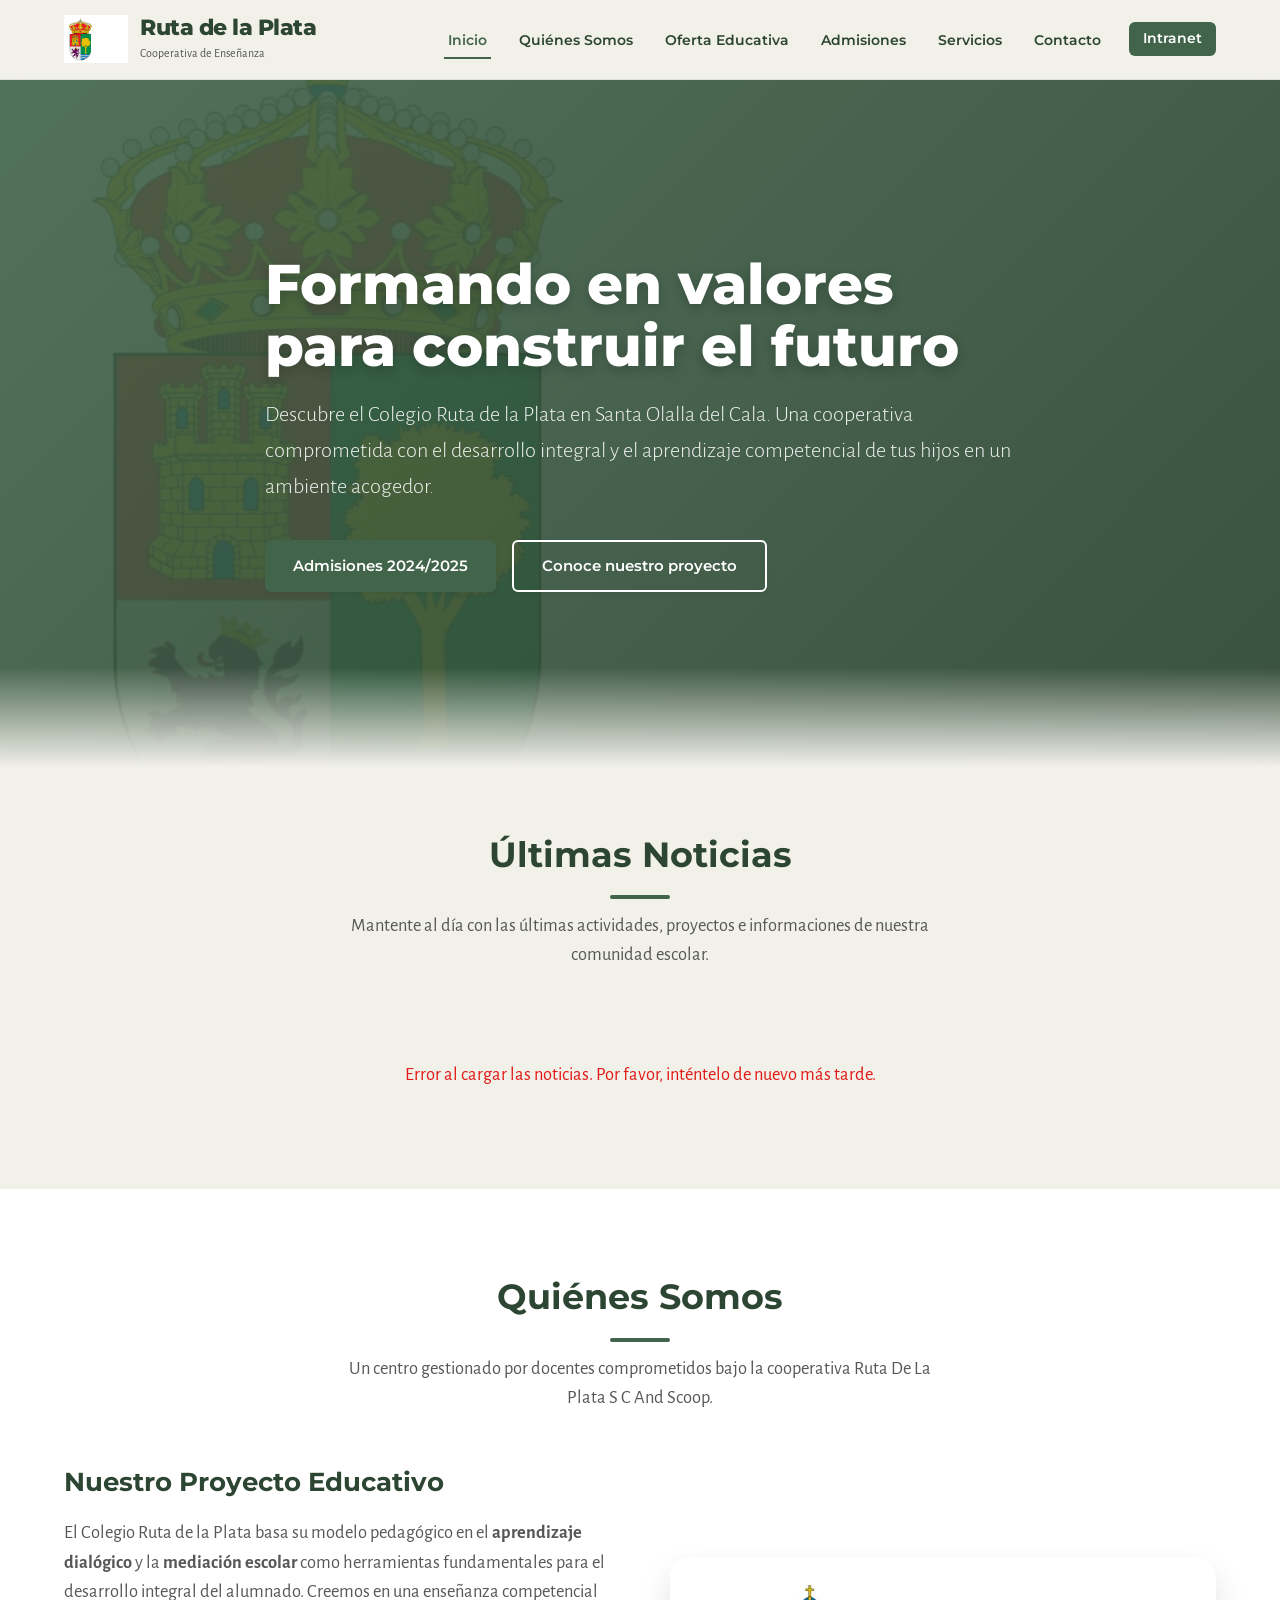
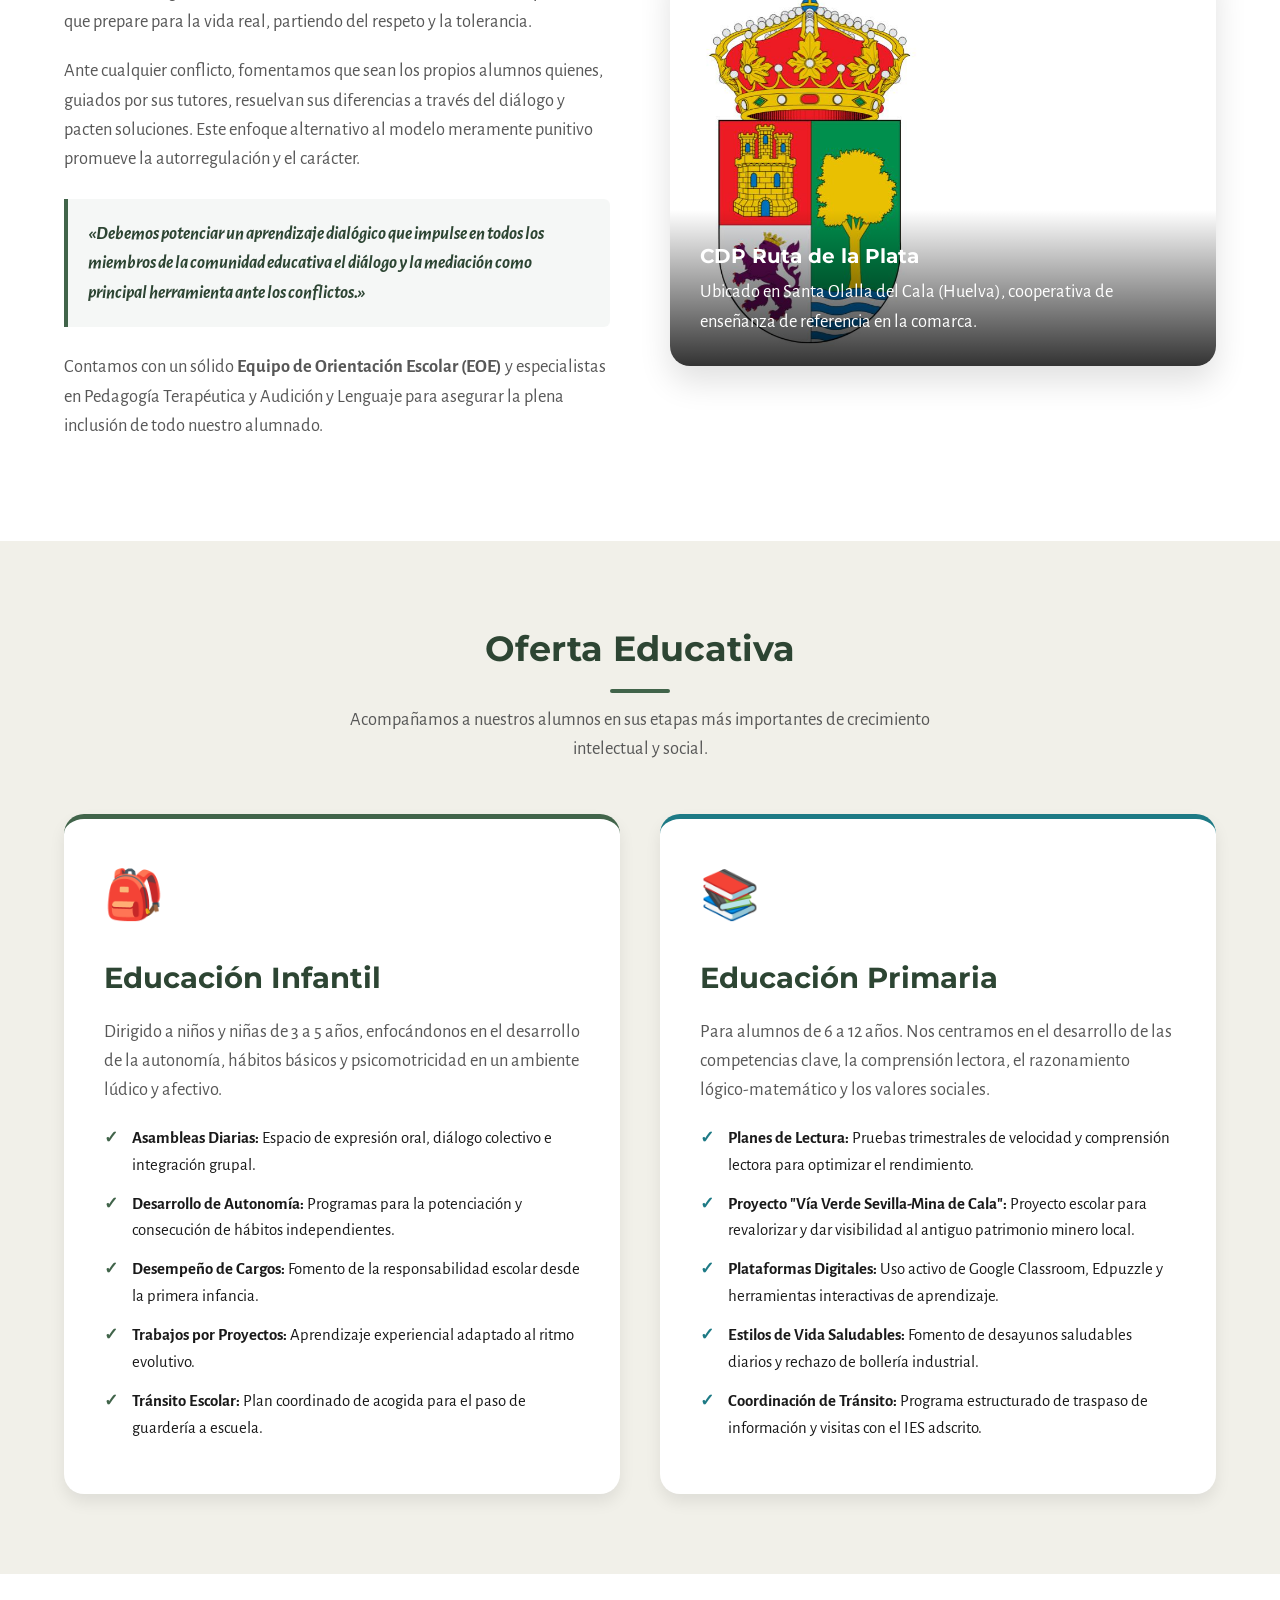
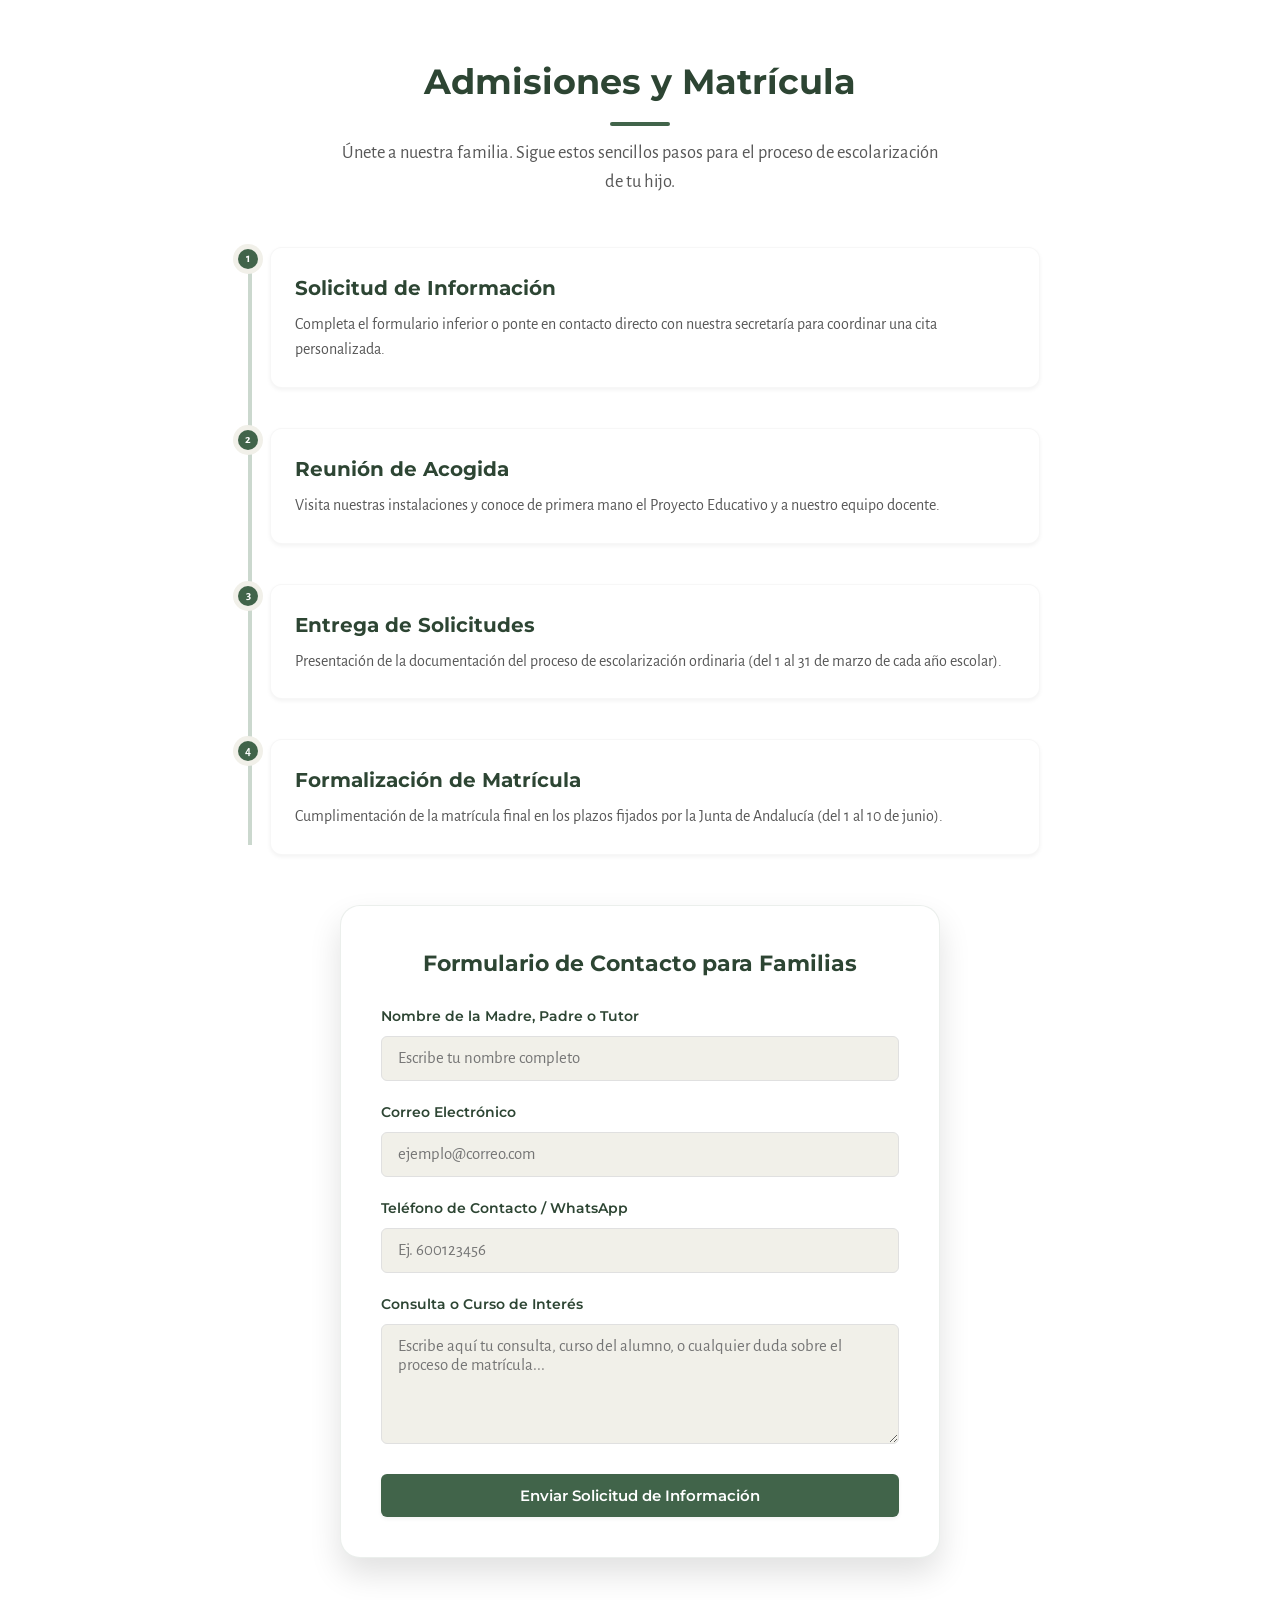
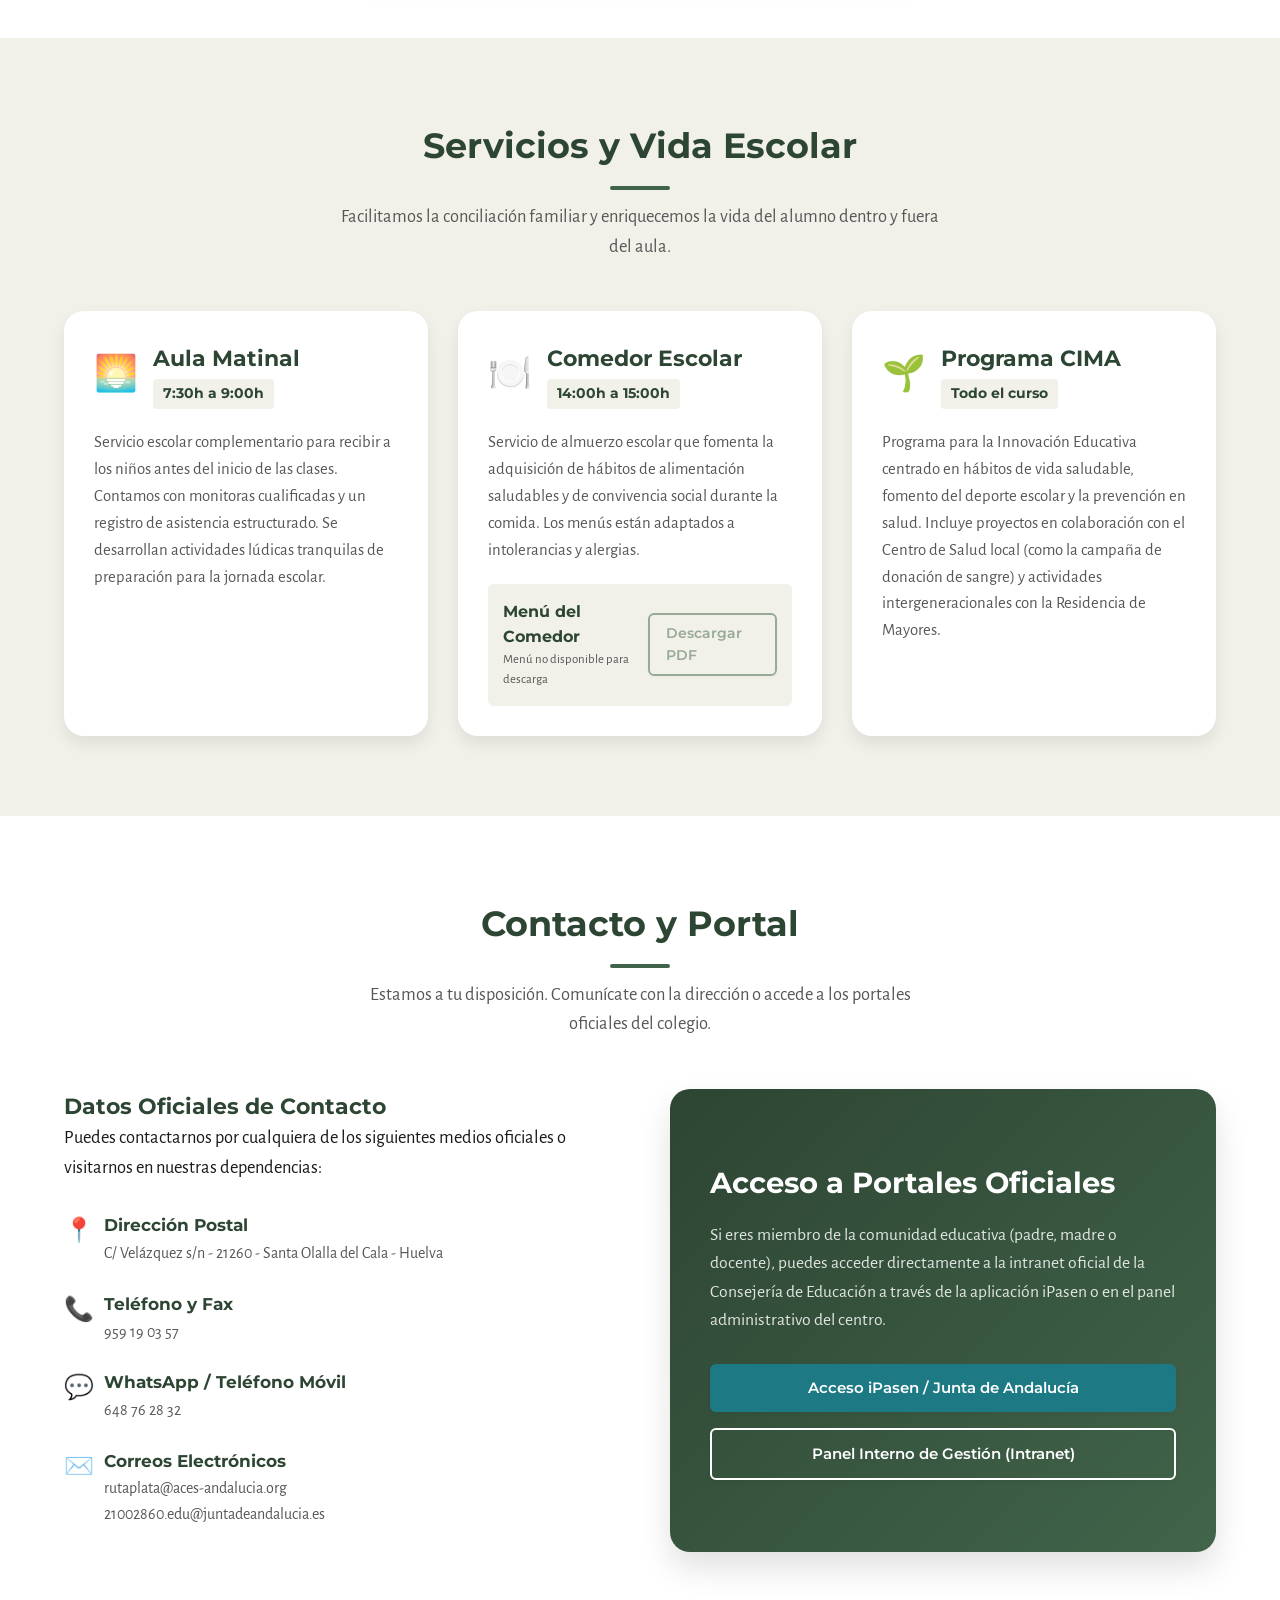
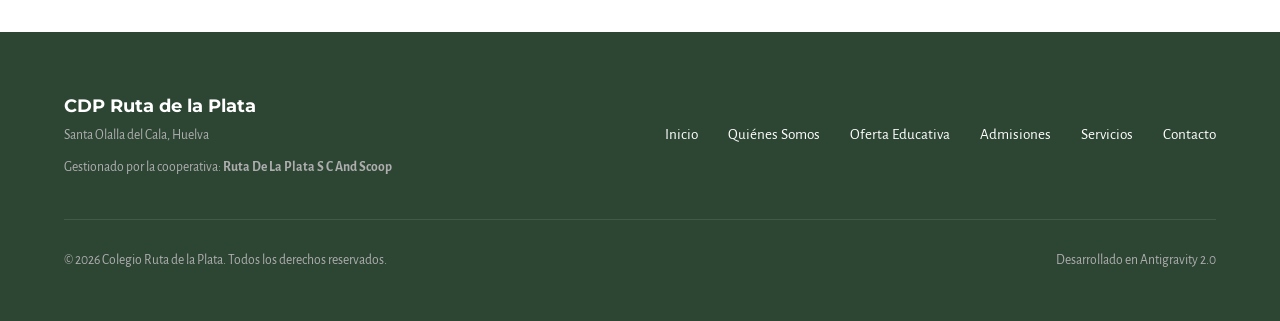
==== frontend/index.html @ 39930b9f "Initial commit: Plataforma Web Colegio Ruta de la Plata" ====
<!DOCTYPE html>
<html lang="es">
<head>
    <meta charset="UTF-8">
    <meta name="viewport" content="width=device-width, initial-scale=1.0">
    <meta name="description" content="Sitio web oficial del Colegio Ruta de la Plata en Santa Olalla del Cala (Huelva). Proyecto educativo cooperativo de Educación Infantil y Primaria.">
    <title>Colegio Ruta de la Plata - Cooperativa de Enseñanza</title>
    
    <!-- Design System CSS Stylesheet -->
    <link rel="stylesheet" href="css/styles.css">
</head>
<body>

    <!-- Header Navigation -->
    <header>
        <div class="nav-container">
            <div class="logo-block">
                <!-- We will display the coat of arms or a text representation, fallback to escudo -->
                <img src="assets/escudo.jpg" alt="Escudo de Santa Olalla del Cala" class="logo-img">
                <div>
                    <span class="logo-text">Ruta de la Plata</span>
                    <span class="logo-subtitle">Cooperativa de Enseñanza</span>
                </div>
            </div>
            
            <button class="hamburger" id="hamburger" aria-label="Abrir menú de navegación">
                <span></span>
                <span></span>
                <span></span>
            </button>
            
            <nav id="navbar">
                <ul>
                    <li class="active"><a href="#inicio">Inicio</a></li>
                    <li><a href="#quienes-somos">Quiénes Somos</a></li>
                    <li><a href="#oferta-educativa">Oferta Educativa</a></li>
                    <li><a href="#admisiones">Admisiones</a></li>
                    <li><a href="#servicios">Servicios</a></li>
                    <li><a href="#contacto">Contacto</a></li>
                    <li><a href="/admin.html" class="btn btn-primary" style="padding: 6px 14px; font-size: 0.85rem; box-shadow: none;">Intranet</a></li>
                </ul>
            </nav>
        </div>
    </header>

    <!-- SECTION 1: INICIO (HOME) -->
    <section id="inicio" class="hero">
        <div class="container hero-content">
            <h1>Formando en valores para construir el futuro</h1>
            <p>Descubre el Colegio Ruta de la Plata en Santa Olalla del Cala. Una cooperativa comprometida con el desarrollo integral y el aprendizaje competencial de tus hijos en un ambiente acogedor.</p>
            <div class="hero-ctas">
                <a href="#admisiones" class="btn btn-primary">Admisiones 2024/2025</a>
                <a href="#quienes-somos" class="btn btn-secondary">Conoce nuestro proyecto</a>
            </div>
        </div>
    </section>

    <!-- NEWS BLOCK: ÚLTIMAS NOTICIAS -->
    <section class="news-section">
        <div class="container" style="padding-top: 60px; padding-bottom: 60px;">
            <div class="text-center">
                <h2 class="section-title">Últimas Noticias</h2>
                <p class="section-subtitle">Mantente al día con las últimas actividades, proyectos e informaciones de nuestra comunidad escolar.</p>
            </div>
            
            <!-- Dynamic News Grid (loaded via app.js) -->
            <div class="news-grid" id="news-grid">
                <!-- Loading indicator fallback -->
                <div class="text-center" style="grid-column: 1 / -1; padding: 40px; color: var(--text-muted);">
                    Cargando últimas noticias...
                </div>
            </div>
        </div>
    </section>

    <!-- SECTION 2: QUIÉNES SOMOS -->
    <section id="quienes-somos" style="background-color: var(--white);">
        <div class="container">
            <div class="text-center">
                <h2 class="section-title">Quiénes Somos</h2>
                <p class="section-subtitle">Un centro gestionado por docentes comprometidos bajo la cooperativa Ruta De La Plata S C And Scoop.</p>
            </div>
            
            <div class="about-split">
                <div class="about-text">
                    <h3>Nuestro Proyecto Educativo</h3>
                    <p>El Colegio Ruta de la Plata basa su modelo pedagógico en el <strong>aprendizaje dialógico</strong> y la <strong>mediación escolar</strong> como herramientas fundamentales para el desarrollo integral del alumnado. Creemos en una enseñanza competencial que prepare para la vida real, partiendo del respeto y la tolerancia.</p>
                    
                    <p>Ante cualquier conflicto, fomentamos que sean los propios alumnos quienes, guiados por sus tutores, resuelvan sus diferencias a través del diálogo y pacten soluciones. Este enfoque alternativo al modelo meramente punitivo promueve la autorregulación y el carácter.</p>
                    
                    <div class="highlight-box">
                        <p>«Debemos potenciar un aprendizaje dialógico que impulse en todos los miembros de la comunidad educativa el diálogo y la mediación como principal herramienta ante los conflictos.»</p>
                    </div>
                    
                    <p>Contamos con un sólido <strong>Equipo de Orientación Escolar (EOE)</strong> y especialistas en Pedagogía Terapéutica y Audición y Lenguaje para asegurar la plena inclusión de todo nuestro alumnado.</p>
                </div>
                
                <div class="about-visual">
                    <!-- Showing coat of arms and general school banner layout -->
                    <img src="assets/escudo.jpg" alt="Escudo Colegio Ruta de la Plata">
                    <div class="about-overlay">
                        <h4>CDP Ruta de la Plata</h4>
                        <p>Ubicado en Santa Olalla del Cala (Huelva), cooperativa de enseñanza de referencia en la comarca.</p>
                    </div>
                </div>
            </div>
        </div>
    </section>

    <!-- SECTION 3: OFERTA EDUCATIVA -->
    <section id="oferta-educativa">
        <div class="container">
            <div class="text-center">
                <h2 class="section-title">Oferta Educativa</h2>
                <p class="section-subtitle">Acompañamos a nuestros alumnos en sus etapas más importantes de crecimiento intelectual y social.</p>
            </div>
            
            <div class="oferta-grid">
                <!-- Educación Infantil -->
                <div class="oferta-card">
                    <div class="oferta-icon">🎒</div>
                    <h3>Educación Infantil</h3>
                    <p>Dirigido a niños y niñas de 3 a 5 años, enfocándonos en el desarrollo de la autonomía, hábitos básicos y psicomotricidad en un ambiente lúdico y afectivo.</p>
                    <ul class="oferta-list">
                        <li><strong>Asambleas Diarias:</strong> Espacio de expresión oral, diálogo colectivo e integración grupal.</li>
                        <li><strong>Desarrollo de Autonomía:</strong> Programas para la potenciación y consecución de hábitos independientes.</li>
                        <li><strong>Desempeño de Cargos:</strong> Fomento de la responsabilidad escolar desde la primera infancia.</li>
                        <li><strong>Trabajos por Proyectos:</strong> Aprendizaje experiencial adaptado al ritmo evolutivo.</li>
                        <li><strong>Tránsito Escolar:</strong> Plan coordinado de acogida para el paso de guardería a escuela.</li>
                    </ul>
                </div>
                
                <!-- Educación Primaria -->
                <div class="oferta-card primaria">
                    <div class="oferta-icon">📚</div>
                    <h3>Educación Primaria</h3>
                    <p>Para alumnos de 6 a 12 años. Nos centramos en el desarrollo de las competencias clave, la comprensión lectora, el razonamiento lógico-matemático y los valores sociales.</p>
                    <ul class="oferta-list">
                        <li><strong>Planes de Lectura:</strong> Pruebas trimestrales de velocidad y comprensión lectora para optimizar el rendimiento.</li>
                        <li><strong>Proyecto "Vía Verde Sevilla-Mina de Cala":</strong> Proyecto escolar para revalorizar y dar visibilidad al antiguo patrimonio minero local.</li>
                        <li><strong>Plataformas Digitales:</strong> Uso activo de Google Classroom, Edpuzzle y herramientas interactivas de aprendizaje.</li>
                        <li><strong>Estilos de Vida Saludables:</strong> Fomento de desayunos saludables diarios y rechazo de bollería industrial.</li>
                        <li><strong>Coordinación de Tránsito:</strong> Programa estructurado de traspaso de información y visitas con el IES adscrito.</li>
                    </ul>
                </div>
            </div>
        </div>
    </section>

    <!-- SECTION 4: ADMISIONES Y MATRÍCULA -->
    <section id="admisiones" style="background-color: var(--white);">
        <div class="container">
            <div class="text-center">
                <h2 class="section-title">Admisiones y Matrícula</h2>
                <p class="section-subtitle">Únete a nuestra familia. Sigue estos sencillos pasos para el proceso de escolarización de tu hijo.</p>
            </div>
            
            <!-- Step-by-Step Admissions Timeline -->
            <div class="timeline">
                <div class="timeline-item">
                    <div class="timeline-number">1</div>
                    <div class="timeline-content">
                        <h3>Solicitud de Información</h3>
                        <p>Completa el formulario inferior o ponte en contacto directo con nuestra secretaría para coordinar una cita personalizada.</p>
                    </div>
                </div>
                
                <div class="timeline-item">
                    <div class="timeline-number">2</div>
                    <div class="timeline-content">
                        <h3>Reunión de Acogida</h3>
                        <p>Visita nuestras instalaciones y conoce de primera mano el Proyecto Educativo y a nuestro equipo docente.</p>
                    </div>
                </div>
                
                <div class="timeline-item">
                    <div class="timeline-number">3</div>
                    <div class="timeline-content">
                        <h3>Entrega de Solicitudes</h3>
                        <p>Presentación de la documentación del proceso de escolarización ordinaria (del 1 al 31 de marzo de cada año escolar).</p>
                    </div>
                </div>
                
                <div class="timeline-item">
                    <div class="timeline-number">4</div>
                    <div class="timeline-content">
                        <h3>Formalización de Matrícula</h3>
                        <p>Cumplimentación de la matrícula final en los plazos fijados por la Junta de Andalucía (del 1 al 10 de junio).</p>
                    </div>
                </div>
            </div>
            
            <!-- Contact Inquiry Form -->
            <div class="form-card">
                <h3>Formulario de Contacto para Familias</h3>
                <div id="contact-alert" class="alert" style="display: none;"></div>
                
                <form id="family-contact-form">
                    <div class="form-group">
                        <label for="contact-name">Nombre de la Madre, Padre o Tutor</label>
                        <input type="text" id="contact-name" class="form-control" placeholder="Escribe tu nombre completo" required>
                    </div>
                    <div class="form-group">
                        <label for="contact-email">Correo Electrónico</label>
                        <input type="email" id="contact-email" class="form-control" placeholder="ejemplo@correo.com" required>
                    </div>
                    <div class="form-group">
                        <label for="contact-phone">Teléfono de Contacto / WhatsApp</label>
                        <input type="tel" id="contact-phone" class="form-control" placeholder="Ej. 600123456">
                    </div>
                    <div class="form-group">
                        <label for="contact-message">Consulta o Curso de Interés</label>
                        <textarea id="contact-message" class="form-control" placeholder="Escribe aquí tu consulta, curso del alumno, o cualquier duda sobre el proceso de matrícula..." required></textarea>
                    </div>
                    <button type="submit" class="btn btn-primary" style="width: 100%;">Enviar Solicitud de Información</button>
                </form>
            </div>
        </div>
    </section>

    <!-- SECTION 5: SERVICIOS Y VIDA ESCOLAR -->
    <section id="servicios">
        <div class="container">
            <div class="text-center">
                <h2 class="section-title">Servicios y Vida Escolar</h2>
                <p class="section-subtitle">Facilitamos la conciliación familiar y enriquecemos la vida del alumno dentro y fuera del aula.</p>
            </div>
            
            <div class="services-grid">
                <!-- Aula Matinal -->
                <div class="service-card">
                    <div class="service-header">
                        <span class="service-icon">🌅</span>
                        <div>
                            <h3>Aula Matinal</h3>
                            <span class="service-time">7:30h a 9:00h</span>
                        </div>
                    </div>
                    <p>Servicio escolar complementario para recibir a los niños antes del inicio de las clases. Contamos con monitoras cualificadas y un registro de asistencia estructurado. Se desarrollan actividades lúdicas tranquilas de preparación para la jornada escolar.</p>
                </div>
                
                <!-- Comedor -->
                <div class="service-card">
                    <div class="service-header">
                        <span class="service-icon">🍽️</span>
                        <div>
                            <h3>Comedor Escolar</h3>
                            <span class="service-time">14:00h a 15:00h</span>
                        </div>
                    </div>
                    <p>Servicio de almuerzo escolar que fomenta la adquisición de hábitos de alimentación saludables y de convivencia social durante la comida. Los menús están adaptados a intolerancias y alergias.</p>
                    
                    <!-- Menu Download block -->
                    <div class="service-menu-download" id="menu-download-container">
                        <div class="menu-info">
                            <h4 style="font-size: 1rem;">Menú del Comedor</h4>
                            <span id="menu-date-label">Cargando menú...</span>
                        </div>
                        <a href="#" id="menu-download-btn" class="btn btn-secondary" style="padding: 8px 16px; font-size: 0.85rem;" target="_blank">Descargar PDF</a>
                    </div>
                </div>
                
                <!-- Programa CIMA -->
                <div class="service-card">
                    <div class="service-header">
                        <span class="service-icon">🌱</span>
                        <div>
                            <h3>Programa CIMA</h3>
                            <span class="service-time">Todo el curso</span>
                        </div>
                    </div>
                    <p>Programa para la Innovación Educativa centrado en hábitos de vida saludable, fomento del deporte escolar y la prevención en salud. Incluye proyectos en colaboración con el Centro de Salud local (como la campaña de donación de sangre) y actividades intergeneracionales con la Residencia de Mayores.</p>
                </div>
            </div>
        </div>
    </section>

    <!-- SECTION 6: CONTACTO Y PORTAL ACADÉMICO -->
    <section id="contacto" style="background-color: var(--white);">
        <div class="container">
            <div class="text-center">
                <h2 class="section-title">Contacto y Portal</h2>
                <p class="section-subtitle">Estamos a tu disposición. Comunícate con la dirección o accede a los portales oficiales del colegio.</p>
            </div>
            
            <div class="contact-split">
                <!-- Contact info from document -->
                <div class="contact-details">
                    <h3>Datos Oficiales de Contacto</h3>
                    <p>Puedes contactarnos por cualquiera de los siguientes medios oficiales o visitarnos en nuestras dependencias:</p>
                    
                    <ul class="contact-info-list">
                        <li>
                            <div class="contact-info-icon">📍</div>
                            <div class="contact-info-text">
                                <h4>Dirección Postal</h4>
                                <p>C/ Velázquez s/n - 21260 - Santa Olalla del Cala - Huelva</p>
                            </div>
                        </li>
                        <li>
                            <div class="contact-info-icon">📞</div>
                            <div class="contact-info-text">
                                <h4>Teléfono y Fax</h4>
                                <p>959 19 03 57</p>
                            </div>
                        </li>
                        <li>
                            <div class="contact-info-icon">💬</div>
                            <div class="contact-info-text">
                                <h4>WhatsApp / Teléfono Móvil</h4>
                                <p>648 76 28 32</p>
                            </div>
                        </li>
                        <li>
                            <div class="contact-info-icon">✉️</div>
                            <div class="contact-info-text">
                                <h4>Correos Electrónicos</h4>
                                <p><a href="mailto:rutaplata@aces-andalucia.org">rutaplata@aces-andalucia.org</a></p>
                                <p><a href="mailto:21002860.edu@juntadeandalucia.es">21002860.edu@juntadeandalucia.es</a></p>
                            </div>
                        </li>
                    </ul>
                </div>
                
                <!-- Intranet and iPasen portals portal link -->
                <div class="portal-panel">
                    <h3>Acceso a Portales Oficiales</h3>
                    <p>Si eres miembro de la comunidad educativa (padre, madre o docente), puedes acceder directamente a la intranet oficial de la Consejería de Educación a través de la aplicación iPasen o en el panel administrativo del centro.</p>
                    
                    <div style="display: flex; flex-direction: column; gap: 16px;">
                        <a href="https://www.juntadeandalucia.es/educacion/portals/web/ced/pasen" class="btn btn-accent" target="_blank" style="width: 100%;">
                            Acceso iPasen / Junta de Andalucía
                        </a>
                        <a href="/admin.html" class="btn btn-secondary" style="width: 100%; border-color: var(--white); color: var(--white);">
                            Panel Interno de Gestión (Intranet)
                        </a>
                    </div>
                </div>
            </div>
        </div>
    </section>

    <!-- Footer -->
    <footer>
        <div class="container" style="padding-top: 0; padding-bottom: 20px;">
            <div class="footer-content">
                <div class="footer-brand">
                    <h3>CDP Ruta de la Plata</h3>
                    <p>Santa Olalla del Cala, Huelva</p>
                    <p style="margin-top: 10px; color: var(--gray-med);">Gestionado por la cooperativa: <strong>Ruta De La Plata S C And Scoop</strong></p>
                </div>
                
                <ul class="footer-links">
                    <li><a href="#inicio">Inicio</a></li>
                    <li><a href="#quienes-somos">Quiénes Somos</a></li>
                    <li><a href="#oferta-educativa">Oferta Educativa</a></li>
                    <li><a href="#admisiones">Admisiones</a></li>
                    <li><a href="#servicios">Servicios</a></li>
                    <li><a href="#contacto">Contacto</a></li>
                </ul>
            </div>
            
            <div class="footer-bottom">
                <p>&copy; 2026 Colegio Ruta de la Plata. Todos los derechos reservados.</p>
                <p>Desarrollado en Antigravity 2.0</p>
            </div>
        </div>
    </footer>

    <!-- Public Application Logic Script -->
    <script src="js/app.js"></script>
</body>
</html>
---- frontend/css/styles.css ----
/* 
  Colegio Ruta de la Plata - CSS Design System
  Fonts: Montserrat (Headers), Alegreya Sans (Body)
  Colors: 
    --color-green-dark: #41644A
    --color-cream-light: #F1F0E9
    --color-white: #FFFFFF
    --color-text-dark: #191919
    --color-gray-med: #AEAEAF
    --color-accent-blue: #4379F2
    --color-accent-yellow: #FFEB00
    --color-accent-green: #6EC207
    --color-accent-teal: #1D7A85
    --color-accent-red: #E21916
*/

@import url('https://fonts.googleapis.com/css2?family=Alegreya+Sans:ital,wght@0,300;0,400;0,700;1,400&family=Montserrat:wght@400;600;700;800&display=swap');

:root {
    /* Color Palette */
    --primary: #41644A;
    --primary-light: #557d5f;
    --primary-dark: #2d4533;
    --bg-cream: #F1F0E9;
    --bg-cream-dark: #e5e3d7;
    --white: #FFFFFF;
    --text-dark: #191919;
    --text-muted: #575757;
    --gray-light: #E0E0E0;
    --gray-med: #AEAEAF;
    
    /* Accents */
    --accent-blue: #4379F2;
    --accent-yellow: #FFEB00;
    --accent-green: #6EC207;
    --accent-teal: #1D7A85;
    --accent-red: #E21916;
    
    /* Typography */
    --font-headers: 'Montserrat', sans-serif;
    --font-body: 'Alegreya Sans', sans-serif;
    
    /* Shadows & Borders */
    --shadow-sm: 0 2px 4px rgba(0, 0, 0, 0.05);
    --shadow-md: 0 8px 16px rgba(0, 0, 0, 0.08);
    --shadow-lg: 0 16px 32px rgba(0, 0, 0, 0.12);
    --border-radius-sm: 6px;
    --border-radius-md: 12px;
    --border-radius-lg: 20px;
    --transition-smooth: all 0.3s cubic-bezier(0.4, 0, 0.2, 1);
}

/* Global Styles */
* {
    margin: 0;
    padding: 0;
    box-sizing: border-box;
}

html {
    scroll-behavior: smooth;
}

body {
    font-family: var(--font-body);
    font-size: 1.15rem;
    color: var(--text-dark);
    background-color: var(--bg-cream);
    line-height: 1.6;
}

h1, h2, h3, h4, h5, h6 {
    font-family: var(--font-headers);
    font-weight: 700;
    color: var(--primary-dark);
}

a {
    text-decoration: none;
    color: inherit;
    transition: var(--transition-smooth);
}

img, iframe {
    max-width: 100%;
    height: auto;
}

/* Utilities */
.container {
    width: 90%;
    max-width: 1200px;
    margin: 0 auto;
    padding: 80px 0;
}

.text-center { text-align: center; }
.my-4 { margin-top: 1.5rem; margin-bottom: 1.5rem; }

/* Buttons */
.btn {
    display: inline-flex;
    align-items: center;
    justify-content: center;
    padding: 12px 28px;
    border-radius: var(--border-radius-sm);
    font-family: var(--font-headers);
    font-weight: 600;
    font-size: 0.95rem;
    cursor: pointer;
    transition: var(--transition-smooth);
    border: none;
    box-shadow: var(--shadow-sm);
    gap: 8px;
}

.btn-primary {
    background-color: var(--primary);
    color: var(--white);
}

.btn-primary:hover {
    background-color: var(--primary-dark);
    transform: translateY(-2px);
    box-shadow: var(--shadow-md);
}

.btn-secondary {
    background-color: transparent;
    color: var(--primary);
    border: 2px solid var(--primary);
}

.btn-secondary:hover {
    background-color: var(--primary);
    color: var(--white);
    transform: translateY(-2px);
    box-shadow: var(--shadow-md);
}

.btn-danger {
    background-color: var(--accent-red);
    color: var(--white);
}

.btn-danger:hover {
    background-color: #bd1411;
    transform: translateY(-2px);
}

.btn-accent {
    background-color: var(--accent-teal);
    color: var(--white);
}

.btn-accent:hover {
    background-color: #145e67;
    transform: translateY(-2px);
}

/* Premium Header / Navigation */
header {
    position: sticky;
    top: 0;
    z-index: 1000;
    background: rgba(241, 240, 233, 0.85);
    backdrop-filter: blur(12px);
    -webkit-backdrop-filter: blur(12px);
    border-bottom: 1px solid rgba(65, 100, 74, 0.1);
    transition: var(--transition-smooth);
}

.nav-container {
    width: 90%;
    max-width: 1200px;
    margin: 0 auto;
    display: flex;
    justify-content: space-between;
    align-items: center;
    padding: 15px 0;
}

.logo-block {
    display: flex;
    align-items: center;
    gap: 12px;
}

.logo-img {
    height: 48px;
    width: auto;
}

.logo-text {
    font-family: var(--font-headers);
    font-size: 1.35rem;
    font-weight: 800;
    color: var(--primary-dark);
    letter-spacing: -0.5px;
    line-height: 1.1;
}

.logo-subtitle {
    font-size: 0.75rem;
    color: var(--text-muted);
    font-weight: 400;
    display: block;
}

nav ul {
    display: flex;
    list-style: none;
    gap: 24px;
    align-items: center;
}

nav ul li a {
    font-family: var(--font-headers);
    font-weight: 600;
    font-size: 0.9rem;
    color: var(--primary-dark);
    padding: 8px 4px;
    border-bottom: 2px solid transparent;
}

nav ul li a:hover, nav ul li.active a {
    color: var(--primary);
    border-bottom-color: var(--primary);
}

.hamburger {
    display: none;
    flex-direction: column;
    gap: 6px;
    cursor: pointer;
    border: none;
    background: transparent;
}

.hamburger span {
    display: block;
    width: 28px;
    height: 3px;
    background-color: var(--primary-dark);
    border-radius: 2px;
    transition: var(--transition-smooth);
}

/* Hero Section */
.hero {
    min-height: calc(85vh - 78px);
    display: flex;
    align-items: center;
    background: linear-gradient(135deg, rgba(65, 100, 74, 0.9) 0%, rgba(45, 69, 51, 0.95) 100%), 
                url('../assets/escudo.jpg') no-repeat center center;
    background-size: cover;
    background-attachment: fixed;
    color: var(--white);
    position: relative;
    padding: 60px 0;
    overflow: hidden;
}

.hero::after {
    content: '';
    position: absolute;
    bottom: 0;
    left: 0;
    right: 0;
    height: 100px;
    background: linear-gradient(to top, var(--bg-cream), transparent);
}

.hero-content {
    max-width: 750px;
    position: relative;
    z-index: 10;
}

.hero h1 {
    color: var(--white);
    font-size: 3.5rem;
    font-weight: 800;
    line-height: 1.1;
    margin-bottom: 20px;
    text-shadow: 0 4px 12px rgba(0, 0, 0, 0.2);
}

.hero p {
    font-size: 1.4rem;
    margin-bottom: 35px;
    color: rgba(255, 255, 255, 0.9);
    font-weight: 300;
}

.hero-ctas {
    display: flex;
    gap: 16px;
    flex-wrap: wrap;
}

.hero-ctas .btn-secondary {
    color: var(--white);
    border-color: var(--white);
}

.hero-ctas .btn-secondary:hover {
    background-color: var(--white);
    color: var(--primary-dark);
}

/* Home Section - News Grid */
.section-title {
    font-size: 2.2rem;
    margin-bottom: 12px;
    position: relative;
    display: inline-block;
}

.section-title::after {
    content: '';
    display: block;
    width: 60px;
    height: 4px;
    background-color: var(--primary);
    margin: 12px auto 0 auto;
    border-radius: 2px;
}

.section-subtitle {
    color: var(--text-muted);
    font-size: 1.15rem;
    max-width: 600px;
    margin: 0 auto 50px auto;
}

.news-grid {
    display: grid;
    grid-template-columns: repeat(auto-fit, minmax(320px, 1fr));
    gap: 30px;
    margin-top: 30px;
}

.news-card {
    background-color: var(--white);
    border-radius: var(--border-radius-md);
    overflow: hidden;
    box-shadow: var(--shadow-sm);
    transition: var(--transition-smooth);
    border: 1px solid rgba(65, 100, 74, 0.05);
    display: flex;
    flex-direction: column;
}

.news-card:hover {
    transform: translateY(-5px);
    box-shadow: var(--shadow-lg);
    border-color: rgba(65, 100, 74, 0.15);
}

.news-card-body {
    padding: 24px;
    display: flex;
    flex-direction: column;
    flex-grow: 1;
}

.news-date {
    font-size: 0.85rem;
    color: var(--accent-teal);
    font-weight: 700;
    text-transform: uppercase;
    letter-spacing: 1px;
    margin-bottom: 10px;
}

.news-card h3 {
    font-size: 1.35rem;
    margin-bottom: 12px;
    line-height: 1.3;
}

.news-card p {
    color: var(--text-muted);
    font-size: 1rem;
    line-height: 1.6;
    margin-bottom: 20px;
    flex-grow: 1;
}

.news-card-footer {
    font-size: 0.85rem;
    color: var(--text-muted);
    border-top: 1px solid rgba(0, 0, 0, 0.05);
    padding-top: 12px;
    display: flex;
    justify-content: space-between;
}

/* Quiénes Somos */
.about-split {
    display: grid;
    grid-template-columns: 1fr 1fr;
    gap: 60px;
    align-items: center;
}

.about-text h3 {
    margin-bottom: 15px;
    font-size: 1.6rem;
}

.about-text p {
    margin-bottom: 20px;
    color: var(--text-muted);
}

.highlight-box {
    background: rgba(65, 100, 74, 0.05);
    border-left: 4px solid var(--primary);
    padding: 20px;
    border-radius: 0 var(--border-radius-sm) var(--border-radius-sm) 0;
    margin: 25px 0;
}

.highlight-box p {
    font-style: italic;
    color: var(--primary-dark);
    font-weight: 600;
    margin: 0;
}

.about-visual {
    position: relative;
    border-radius: var(--border-radius-lg);
    overflow: hidden;
    box-shadow: var(--shadow-lg);
}

.about-visual img {
    width: 100%;
    display: block;
    transition: var(--transition-smooth);
}

.about-visual:hover img {
    transform: scale(1.05);
}

.about-overlay {
    position: absolute;
    bottom: 0;
    left: 0;
    right: 0;
    background: linear-gradient(to top, rgba(0,0,0,0.8), transparent);
    padding: 30px;
    color: var(--white);
}

.about-overlay h4 {
    color: var(--white);
    font-size: 1.25rem;
    margin-bottom: 5px;
}

/* Oferta Educativa */
.oferta-grid {
    display: grid;
    grid-template-columns: 1fr 1fr;
    gap: 40px;
}

.oferta-card {
    background-color: var(--white);
    border-radius: var(--border-radius-lg);
    padding: 40px;
    box-shadow: var(--shadow-md);
    border-top: 5px solid var(--primary);
    transition: var(--transition-smooth);
}

.oferta-card:hover {
    transform: translateY(-5px);
    box-shadow: var(--shadow-lg);
}

.oferta-card.primaria {
    border-top-color: var(--accent-teal);
}

.oferta-icon {
    font-size: 3rem;
    margin-bottom: 20px;
}

.oferta-card h3 {
    font-size: 1.8rem;
    margin-bottom: 15px;
}

.oferta-card p {
    color: var(--text-muted);
    margin-bottom: 20px;
}

.oferta-list {
    list-style: none;
}

.oferta-list li {
    padding-left: 28px;
    position: relative;
    margin-bottom: 12px;
    font-size: 1.05rem;
}

.oferta-list li::before {
    content: "✓";
    position: absolute;
    left: 0;
    color: var(--primary);
    font-weight: 900;
}

.primaria .oferta-list li::before {
    color: var(--accent-teal);
}

/* Admisiones & Matrícula Timeline */
.timeline {
    position: relative;
    max-width: 800px;
    margin: 40px auto;
    padding-left: 30px;
}

.timeline::before {
    content: '';
    position: absolute;
    left: 8px;
    top: 10px;
    bottom: 10px;
    width: 4px;
    background-color: var(--primary-light);
    opacity: 0.3;
}

.timeline-item {
    position: relative;
    margin-bottom: 40px;
}

.timeline-item:last-child {
    margin-bottom: 0;
}

.timeline-number {
    position: absolute;
    left: -32px;
    top: 2px;
    width: 20px;
    height: 20px;
    border-radius: 50%;
    background-color: var(--primary);
    color: var(--white);
    font-size: 0.75rem;
    display: flex;
    align-items: center;
    justify-content: center;
    font-weight: 700;
    box-shadow: 0 0 0 5px var(--bg-cream);
}

.timeline-content {
    background-color: var(--white);
    border-radius: var(--border-radius-md);
    padding: 24px;
    box-shadow: var(--shadow-sm);
    border: 1px solid rgba(0,0,0,0.03);
}

.timeline-content h3 {
    font-size: 1.25rem;
    margin-bottom: 8px;
}

.timeline-content p {
    color: var(--text-muted);
    font-size: 1rem;
}

/* Contact Form inside Admissions */
.form-card {
    background-color: var(--white);
    border-radius: var(--border-radius-lg);
    padding: 40px;
    box-shadow: var(--shadow-lg);
    max-width: 600px;
    margin: 50px auto 0 auto;
    border: 1px solid rgba(65, 100, 74, 0.1);
}

.form-card h3 {
    text-align: center;
    margin-bottom: 25px;
}

.form-group {
    margin-bottom: 20px;
}

.form-group label {
    display: block;
    margin-bottom: 8px;
    font-family: var(--font-headers);
    font-weight: 600;
    font-size: 0.9rem;
    color: var(--primary-dark);
}

.form-control {
    width: 100%;
    padding: 12px 16px;
    border-radius: var(--border-radius-sm);
    border: 1px solid var(--gray-light);
    font-family: var(--font-body);
    font-size: 1.05rem;
    background-color: var(--bg-cream);
    transition: var(--transition-smooth);
}

.form-control:focus {
    outline: none;
    border-color: var(--primary);
    background-color: var(--white);
    box-shadow: 0 0 0 3px rgba(65, 100, 74, 0.15);
}

textarea.form-control {
    resize: vertical;
    min-height: 120px;
}

/* Services */
.services-grid {
    display: grid;
    grid-template-columns: repeat(auto-fit, minmax(340px, 1fr));
    gap: 30px;
}

.service-card {
    background-color: var(--white);
    border-radius: var(--border-radius-lg);
    padding: 30px;
    box-shadow: var(--shadow-md);
    display: flex;
    flex-direction: column;
}

.service-header {
    display: flex;
    align-items: center;
    gap: 15px;
    margin-bottom: 20px;
}

.service-icon {
    font-size: 2.2rem;
}

.service-time {
    display: inline-block;
    padding: 4px 10px;
    border-radius: 4px;
    background-color: var(--bg-cream);
    color: var(--primary-dark);
    font-weight: 700;
    font-size: 0.85rem;
    margin-top: 4px;
    font-family: var(--font-headers);
}

.service-card p {
    color: var(--text-muted);
    font-size: 1.05rem;
    margin-bottom: 20px;
    flex-grow: 1;
}

.service-menu-download {
    margin-top: auto;
    background-color: var(--bg-cream);
    border-radius: var(--border-radius-sm);
    padding: 15px;
    display: flex;
    align-items: center;
    justify-content: space-between;
}

.menu-info span {
    font-size: 0.8rem;
    display: block;
    color: var(--text-muted);
}

/* Contact Info & Footer */
.contact-split {
    display: grid;
    grid-template-columns: 1fr 1fr;
    gap: 60px;
}

.contact-info-list {
    list-style: none;
    margin-top: 30px;
}

.contact-info-list li {
    display: flex;
    align-items: flex-start;
    gap: 16px;
    margin-bottom: 24px;
}

.contact-info-icon {
    font-size: 1.5rem;
    color: var(--primary);
    width: 24px;
    text-align: center;
}

.contact-info-text h4 {
    font-size: 1.05rem;
    margin-bottom: 2px;
}

.contact-info-text p {
    color: var(--text-muted);
    font-size: 1rem;
}

.portal-panel {
    background: linear-gradient(135deg, var(--primary-dark) 0%, var(--primary) 100%);
    border-radius: var(--border-radius-lg);
    padding: 40px;
    color: var(--white);
    display: flex;
    flex-direction: column;
    justify-content: center;
    box-shadow: var(--shadow-lg);
}

.portal-panel h3 {
    color: var(--white);
    font-size: 1.8rem;
    margin-bottom: 15px;
}

.portal-panel p {
    color: rgba(255,255,255,0.85);
    margin-bottom: 30px;
    font-size: 1.1rem;
}

.portal-panel .btn-accent {
    align-self: flex-start;
}

footer {
    background-color: var(--primary-dark);
    color: var(--white);
    padding: 60px 0 30px 0;
    font-size: 0.95rem;
}

.footer-content {
    display: flex;
    justify-content: space-between;
    align-items: center;
    border-bottom: 1px solid rgba(255,255,255,0.1);
    padding-bottom: 40px;
    margin-bottom: 30px;
    flex-wrap: wrap;
    gap: 30px;
}

.footer-brand h3 {
    color: var(--white);
    margin-bottom: 5px;
}

.footer-brand p {
    color: var(--gray-med);
    font-size: 0.85rem;
}

.footer-links {
    display: flex;
    gap: 30px;
    list-style: none;
}

.footer-links a:hover {
    color: var(--accent-yellow);
}

.footer-bottom {
    display: flex;
    justify-content: space-between;
    color: var(--gray-med);
    font-size: 0.85rem;
    flex-wrap: wrap;
    gap: 15px;
}

/* ----------------- ADMIN DASHBOARD ----------------- */
.admin-body {
    background-color: #f6f5f0;
}

.admin-header {
    background-color: var(--primary-dark);
    color: var(--white);
    padding: 15px 30px;
    display: flex;
    justify-content: space-between;
    align-items: center;
}

.admin-header h1 {
    color: var(--white);
    font-size: 1.4rem;
}

.admin-nav-info {
    display: flex;
    align-items: center;
    gap: 20px;
    font-size: 0.95rem;
}

.admin-role-badge {
    background-color: var(--accent-teal);
    color: var(--white);
    padding: 3px 10px;
    border-radius: 4px;
    font-size: 0.75rem;
    font-weight: 700;
    text-transform: uppercase;
}

.admin-layout {
    display: flex;
    min-height: calc(100vh - 65px);
}

.admin-sidebar {
    width: 250px;
    background-color: var(--white);
    border-right: 1px solid var(--gray-light);
    padding: 30px 0;
}

.admin-menu {
    list-style: none;
}

.admin-menu li a {
    display: flex;
    align-items: center;
    gap: 12px;
    padding: 14px 24px;
    font-family: var(--font-headers);
    font-weight: 600;
    font-size: 0.95rem;
    color: var(--text-dark);
    border-left: 4px solid transparent;
    cursor: pointer;
}

.admin-menu li.active a, .admin-menu li a:hover {
    background-color: var(--bg-cream);
    color: var(--primary);
    border-left-color: var(--primary);
}

.admin-content {
    flex-grow: 1;
    padding: 40px;
    overflow-y: auto;
}

.admin-section {
    display: none;
}

.admin-section.active {
    display: block;
}

.admin-card {
    background-color: var(--white);
    border-radius: var(--border-radius-md);
    padding: 30px;
    box-shadow: var(--shadow-sm);
    border: 1px solid var(--gray-light);
    margin-bottom: 30px;
}

.admin-section-header {
    display: flex;
    justify-content: space-between;
    align-items: center;
    margin-bottom: 25px;
}

/* Admin Tables */
.table-responsive {
    overflow-x: auto;
}

.admin-table {
    width: 100%;
    border-collapse: collapse;
    margin-top: 15px;
    font-size: 0.95rem;
}

.admin-table th, .admin-table td {
    padding: 14px 18px;
    text-align: left;
    border-bottom: 1px solid var(--gray-light);
}

.admin-table th {
    background-color: var(--bg-cream);
    font-family: var(--font-headers);
    font-weight: 700;
    color: var(--primary-dark);
}

.admin-table tbody tr:hover {
    background-color: rgba(241, 240, 233, 0.3);
}

/* Modals */
.modal {
    display: none;
    position: fixed;
    top: 0;
    left: 0;
    right: 0;
    bottom: 0;
    background-color: rgba(0,0,0,0.5);
    z-index: 2000;
    align-items: center;
    justify-content: center;
}

.modal.active {
    display: flex;
}

.modal-content {
    background-color: var(--white);
    border-radius: var(--border-radius-lg);
    width: 90%;
    max-width: 650px;
    max-height: 90vh;
    overflow-y: auto;
    box-shadow: var(--shadow-lg);
}

.modal-header {
    padding: 20px 30px;
    border-bottom: 1px solid var(--gray-light);
    display: flex;
    justify-content: space-between;
    align-items: center;
}

.modal-close {
    font-size: 1.8rem;
    cursor: pointer;
    background: transparent;
    border: none;
    color: var(--text-muted);
}

.modal-body {
    padding: 30px;
}

.modal-footer {
    padding: 20px 30px;
    border-top: 1px solid var(--gray-light);
    display: flex;
    justify-content: flex-end;
    gap: 12px;
}

/* Auth Login Screen */
.login-container {
    min-height: 100vh;
    display: flex;
    align-items: center;
    justify-content: center;
    background-color: var(--bg-cream);
}

.login-card {
    background-color: var(--white);
    border-radius: var(--border-radius-lg);
    padding: 45px;
    box-shadow: var(--shadow-lg);
    width: 100%;
    max-width: 450px;
    border: 1px solid rgba(65, 100, 74, 0.1);
}

.login-card-header {
    text-align: center;
    margin-bottom: 30px;
}

.login-card-header h2 {
    font-size: 1.8rem;
    margin-bottom: 5px;
}

.login-card-header p {
    color: var(--text-muted);
    font-size: 0.95rem;
}

.alert {
    padding: 12px 16px;
    border-radius: var(--border-radius-sm);
    margin-bottom: 20px;
    font-size: 0.95rem;
    font-weight: 600;
}

.alert-danger {
    background-color: rgba(226, 25, 22, 0.1);
    color: var(--accent-red);
    border: 1px solid rgba(226, 25, 22, 0.2);
}

.alert-success {
    background-color: rgba(110, 194, 7, 0.1);
    color: #438204;
    border: 1px solid rgba(110, 194, 7, 0.2);
}

/* ----------------- MOBILE RESPONSIVENESS ----------------- */
@media (max-width: 992px) {
    .about-split, .oferta-grid, .contact-split {
        grid-template-columns: 1fr;
        gap: 40px;
    }
    
    .hero h1 {
        font-size: 2.8rem;
    }
    
    .admin-layout {
        flex-direction: column;
    }
    
    .admin-sidebar {
        width: 100%;
        border-right: none;
        border-bottom: 1px solid var(--gray-light);
        padding: 15px 0;
    }
    
    .admin-menu {
        display: flex;
        flex-wrap: wrap;
        justify-content: center;
    }
    
    .admin-menu li a {
        padding: 10px 16px;
        border-left: none;
        border-bottom: 3px solid transparent;
    }
    
    .admin-menu li.active a {
        border-left: none;
        border-bottom-color: var(--primary);
    }
}

@media (max-width: 768px) {
    .hamburger {
        display: flex;
    }
    
    nav {
        display: none;
        position: absolute;
        top: 78px;
        left: 0;
        right: 0;
        background-color: var(--bg-cream);
        border-bottom: 1px solid rgba(65, 100, 74, 0.1);
        padding: 20px 0;
        box-shadow: var(--shadow-md);
    }
    
    nav.active {
        display: block;
    }
    
    nav ul {
        flex-direction: column;
        gap: 15px;
    }
    
    .hero h1 {
        font-size: 2.2rem;
    }
    
    .hero p {
        font-size: 1.15rem;
    }
    
    .footer-content {
        flex-direction: column;
        align-items: flex-start;
    }
    
    .footer-links {
        flex-direction: column;
        gap: 15px;
    }
}
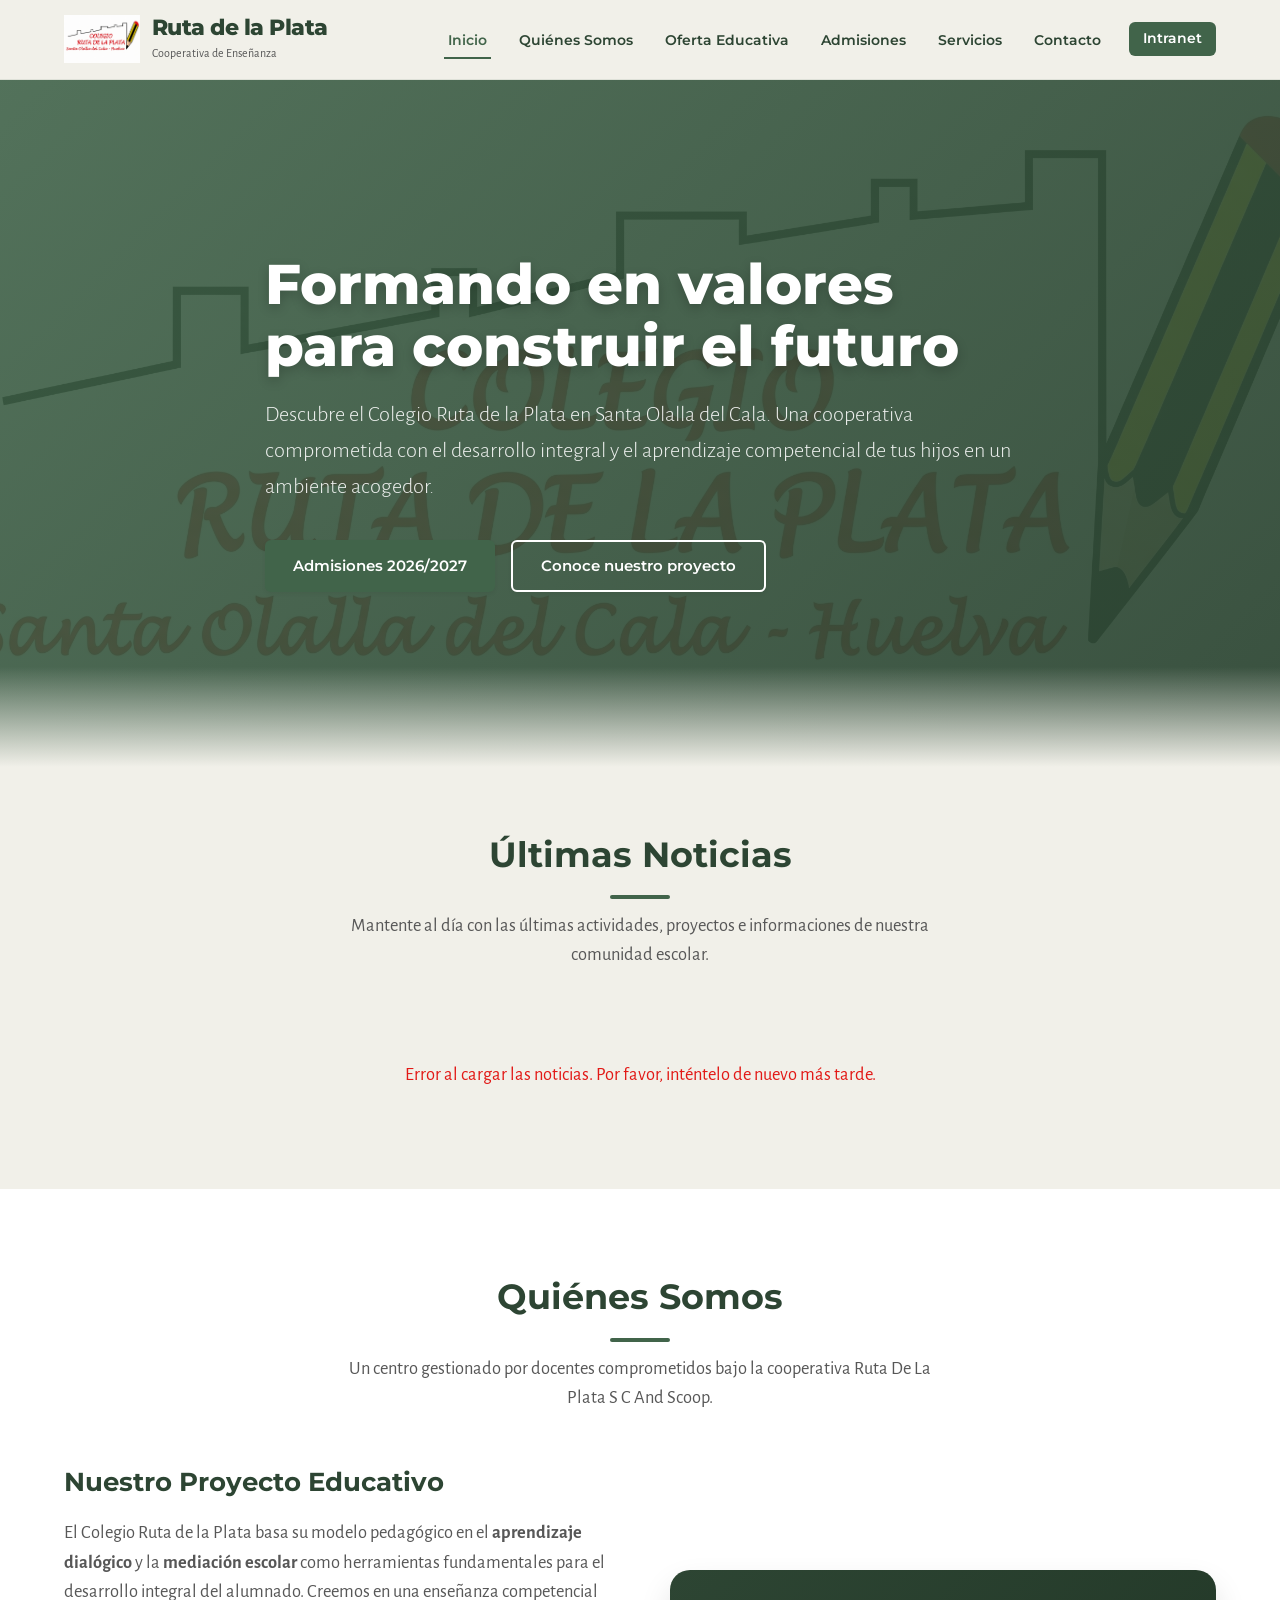
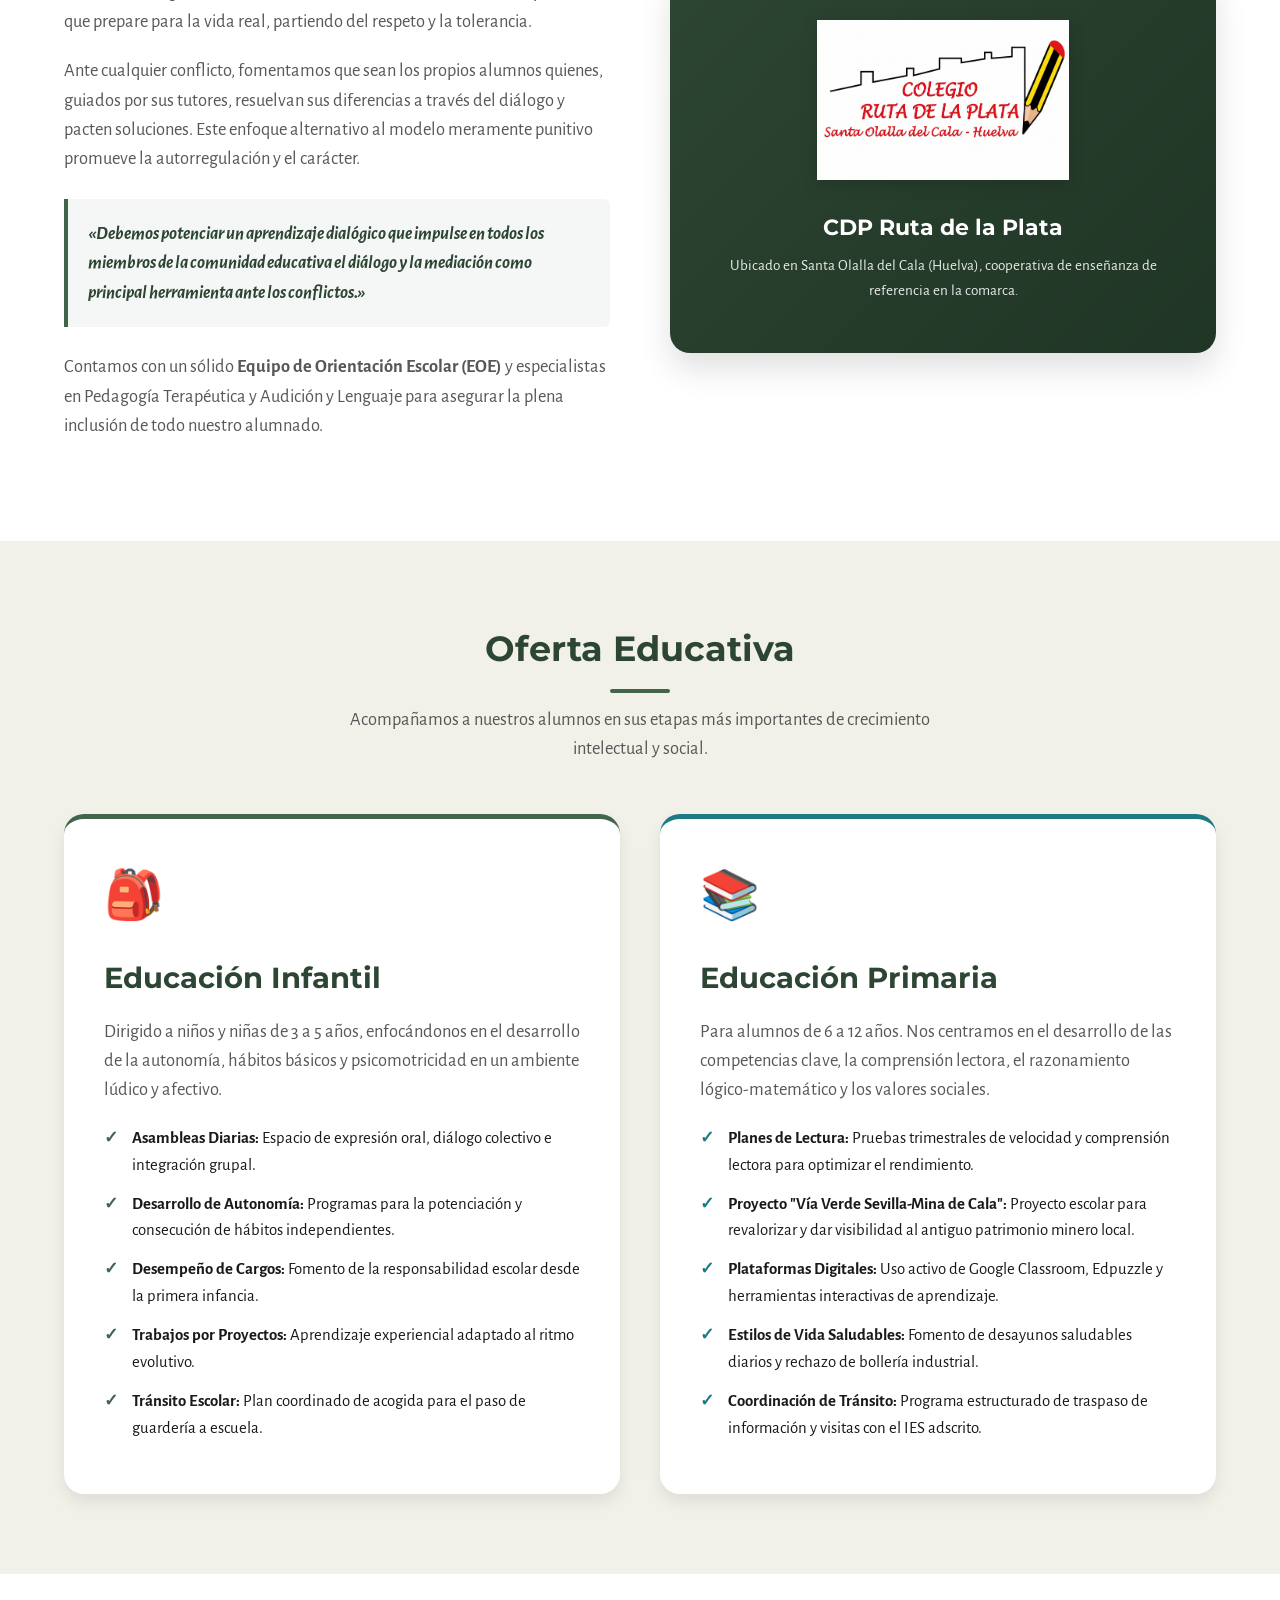
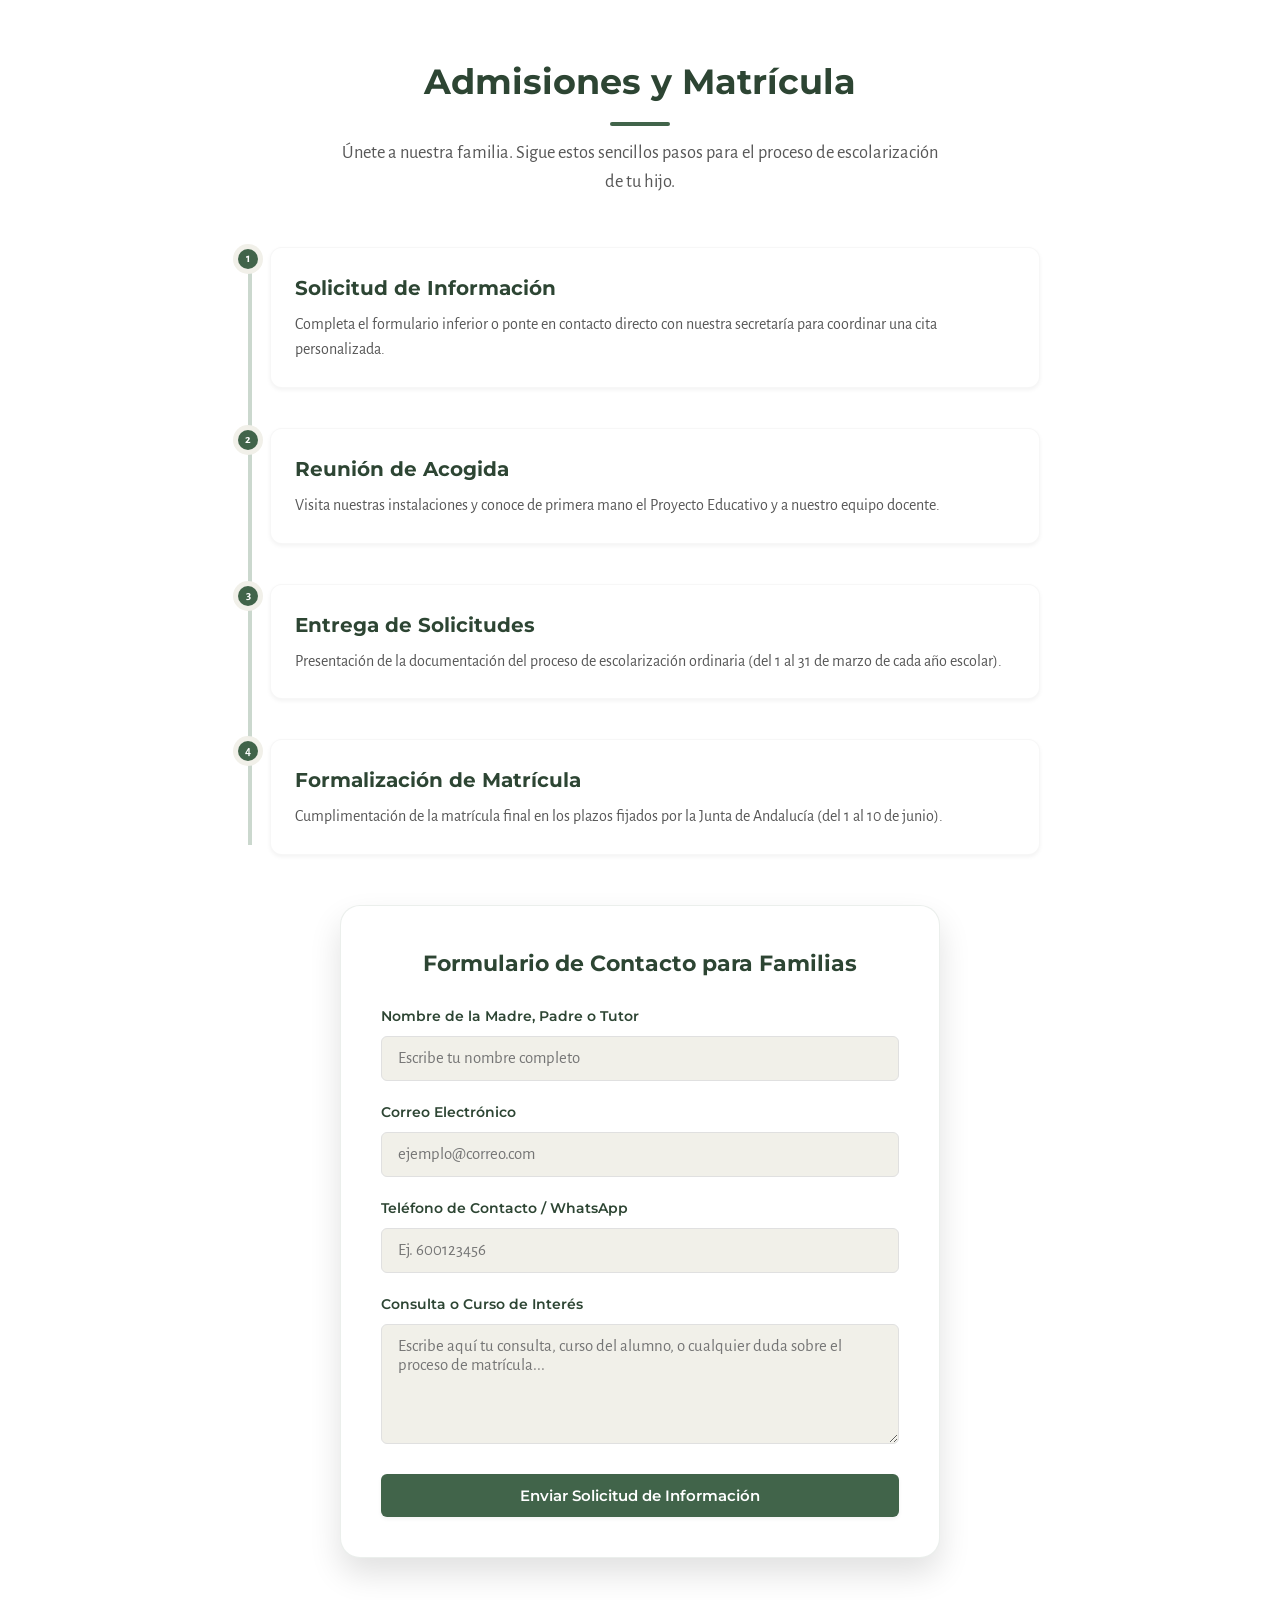
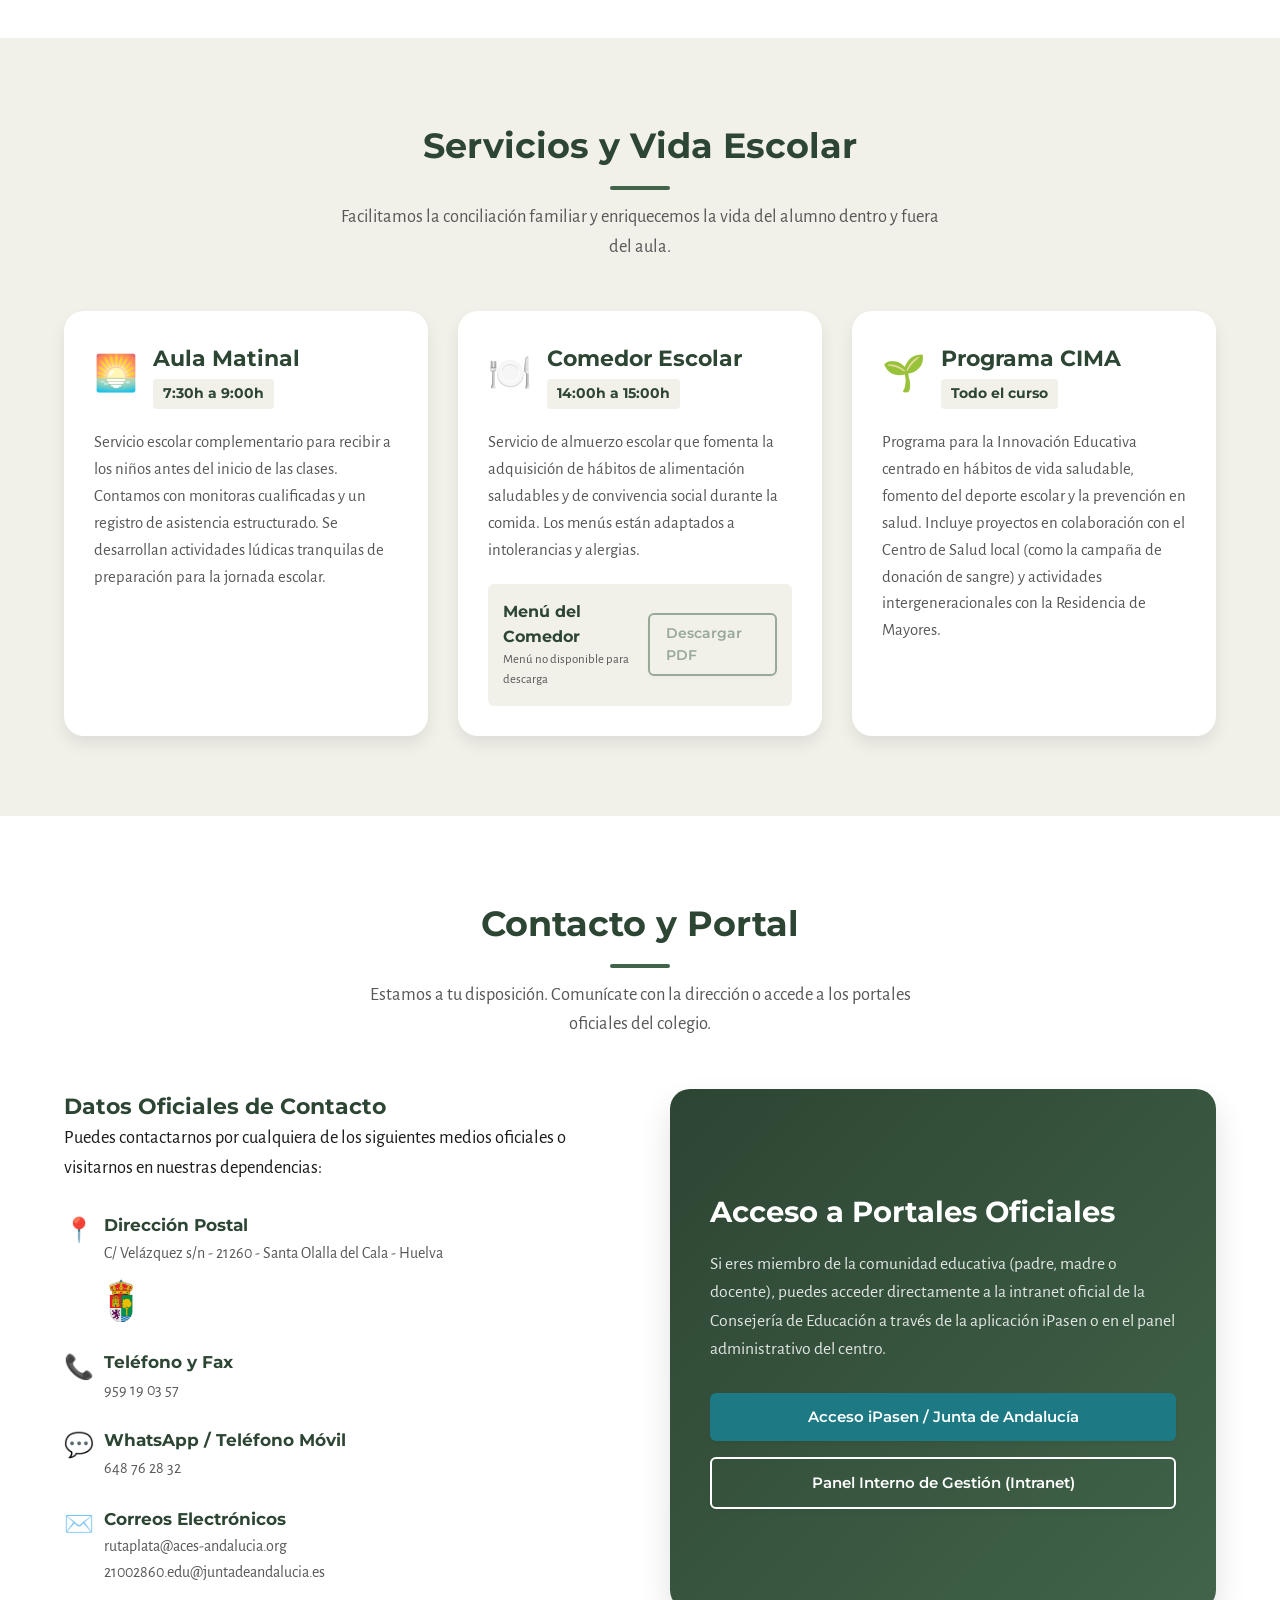
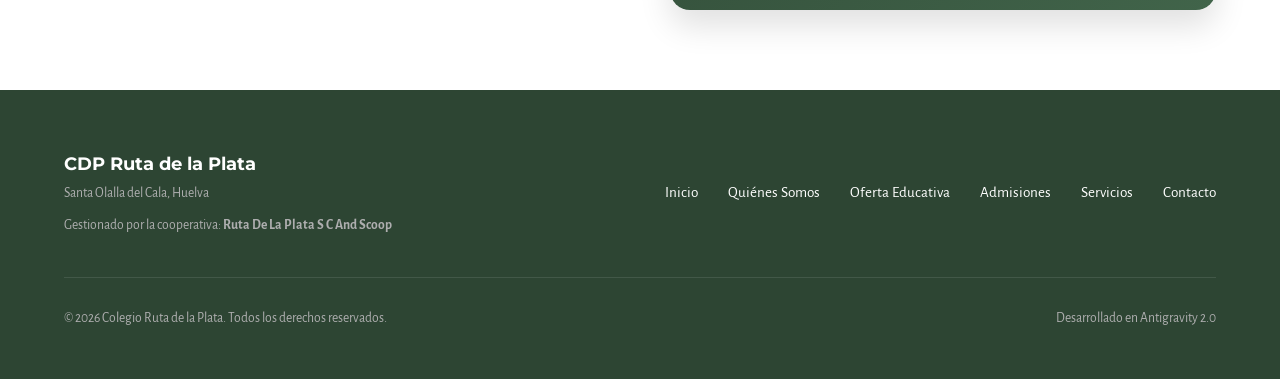
==== commit cd4950af: "Feat: Implementación del módulo de Gestión de Usuarios, reseteo de claves y cambio de contraseña per" ====
--- a/frontend/index.html
+++ b/frontend/index.html
@@ -15,8 +15,8 @@
     <header>
         <div class="nav-container">
             <div class="logo-block">
-                <!-- We will display the coat of arms or a text representation, fallback to escudo -->
-                <img src="assets/escudo.jpg" alt="Escudo de Santa Olalla del Cala" class="logo-img">
+                <!-- We will display the logo or a text representation -->
+                <img src="assets/logo-colegio.png" alt="Logotipo del Colegio" class="logo-img">
                 <div>
                     <span class="logo-text">Ruta de la Plata</span>
                     <span class="logo-subtitle">Cooperativa de Enseñanza</span>
@@ -49,7 +49,7 @@
             <h1>Formando en valores para construir el futuro</h1>
             <p>Descubre el Colegio Ruta de la Plata en Santa Olalla del Cala. Una cooperativa comprometida con el desarrollo integral y el aprendizaje competencial de tus hijos en un ambiente acogedor.</p>
             <div class="hero-ctas">
-                <a href="#admisiones" class="btn btn-primary">Admisiones 2024/2025</a>
+                <a href="#admisiones" id="admissions-btn" class="btn btn-primary">Admisiones 2024/2025</a>
                 <a href="#quienes-somos" class="btn btn-secondary">Conoce nuestro proyecto</a>
             </div>
         </div>
@@ -96,8 +96,8 @@
                 </div>
                 
                 <div class="about-visual">
-                    <!-- Showing coat of arms and general school banner layout -->
-                    <img src="assets/escudo.jpg" alt="Escudo Colegio Ruta de la Plata">
+                    <!-- Showing school banner layout with new logo -->
+                    <img src="assets/logo-colegio.png" alt="Logotipo Colegio Ruta de la Plata">
                     <div class="about-overlay">
                         <h4>CDP Ruta de la Plata</h4>
                         <p>Ubicado en Santa Olalla del Cala (Huelva), cooperativa de enseñanza de referencia en la comarca.</p>
@@ -295,6 +295,7 @@
                             <div class="contact-info-text">
                                 <h4>Dirección Postal</h4>
                                 <p>C/ Velázquez s/n - 21260 - Santa Olalla del Cala - Huelva</p>
+                                <img src="assets/escudo.jpg" alt="Escudo de Santa Olalla del Cala" style="height: 50px; margin-top: 8px; display: block; border-radius: 4px;">
                             </div>
                         </li>
                         <li>
--- a/frontend/css/styles.css
+++ b/frontend/css/styles.css
@@ -252,7 +252,7 @@
     display: flex;
     align-items: center;
     background: linear-gradient(135deg, rgba(65, 100, 74, 0.9) 0%, rgba(45, 69, 51, 0.95) 100%), 
-                url('../assets/escudo.jpg') no-repeat center center;
+                url('../assets/logo-colegio.png') no-repeat center center;
     background-size: cover;
     background-attachment: fixed;
     color: var(--white);
@@ -435,12 +435,26 @@
     border-radius: var(--border-radius-lg);
     overflow: hidden;
     box-shadow: var(--shadow-lg);
+    background: linear-gradient(135deg, var(--primary-dark) 0%, #203525 100%);
+    display: flex;
+    flex-direction: column;
+    align-items: center;
+    justify-content: center;
+    padding: 50px 30px;
+    text-align: center;
+    min-height: 380px;
+    box-sizing: border-box;
 }
 
 .about-visual img {
-    width: 100%;
+    max-width: 65%;
+    max-height: 160px;
+    height: auto;
+    object-fit: contain;
     display: block;
+    margin-bottom: 30px;
     transition: var(--transition-smooth);
+    filter: drop-shadow(0 4px 8px rgba(0,0,0,0.15));
 }
 
 .about-visual:hover img {
@@ -448,19 +462,26 @@
 }
 
 .about-overlay {
-    position: absolute;
-    bottom: 0;
-    left: 0;
-    right: 0;
-    background: linear-gradient(to top, rgba(0,0,0,0.8), transparent);
-    padding: 30px;
-    color: var(--white);
+    position: relative;
+    width: 100%;
+    padding: 0;
+    color: var(--white);
+    z-index: 2;
 }
 
 .about-overlay h4 {
     color: var(--white);
-    font-size: 1.25rem;
-    margin-bottom: 5px;
+    font-size: 1.35rem;
+    margin-top: 0;
+    margin-bottom: 10px;
+    font-weight: 700;
+}
+
+.about-overlay p {
+    color: rgba(255, 255, 255, 0.9);
+    font-size: 0.95rem;
+    line-height: 1.6;
+    margin: 0;
 }
 
 /* Oferta Educativa */
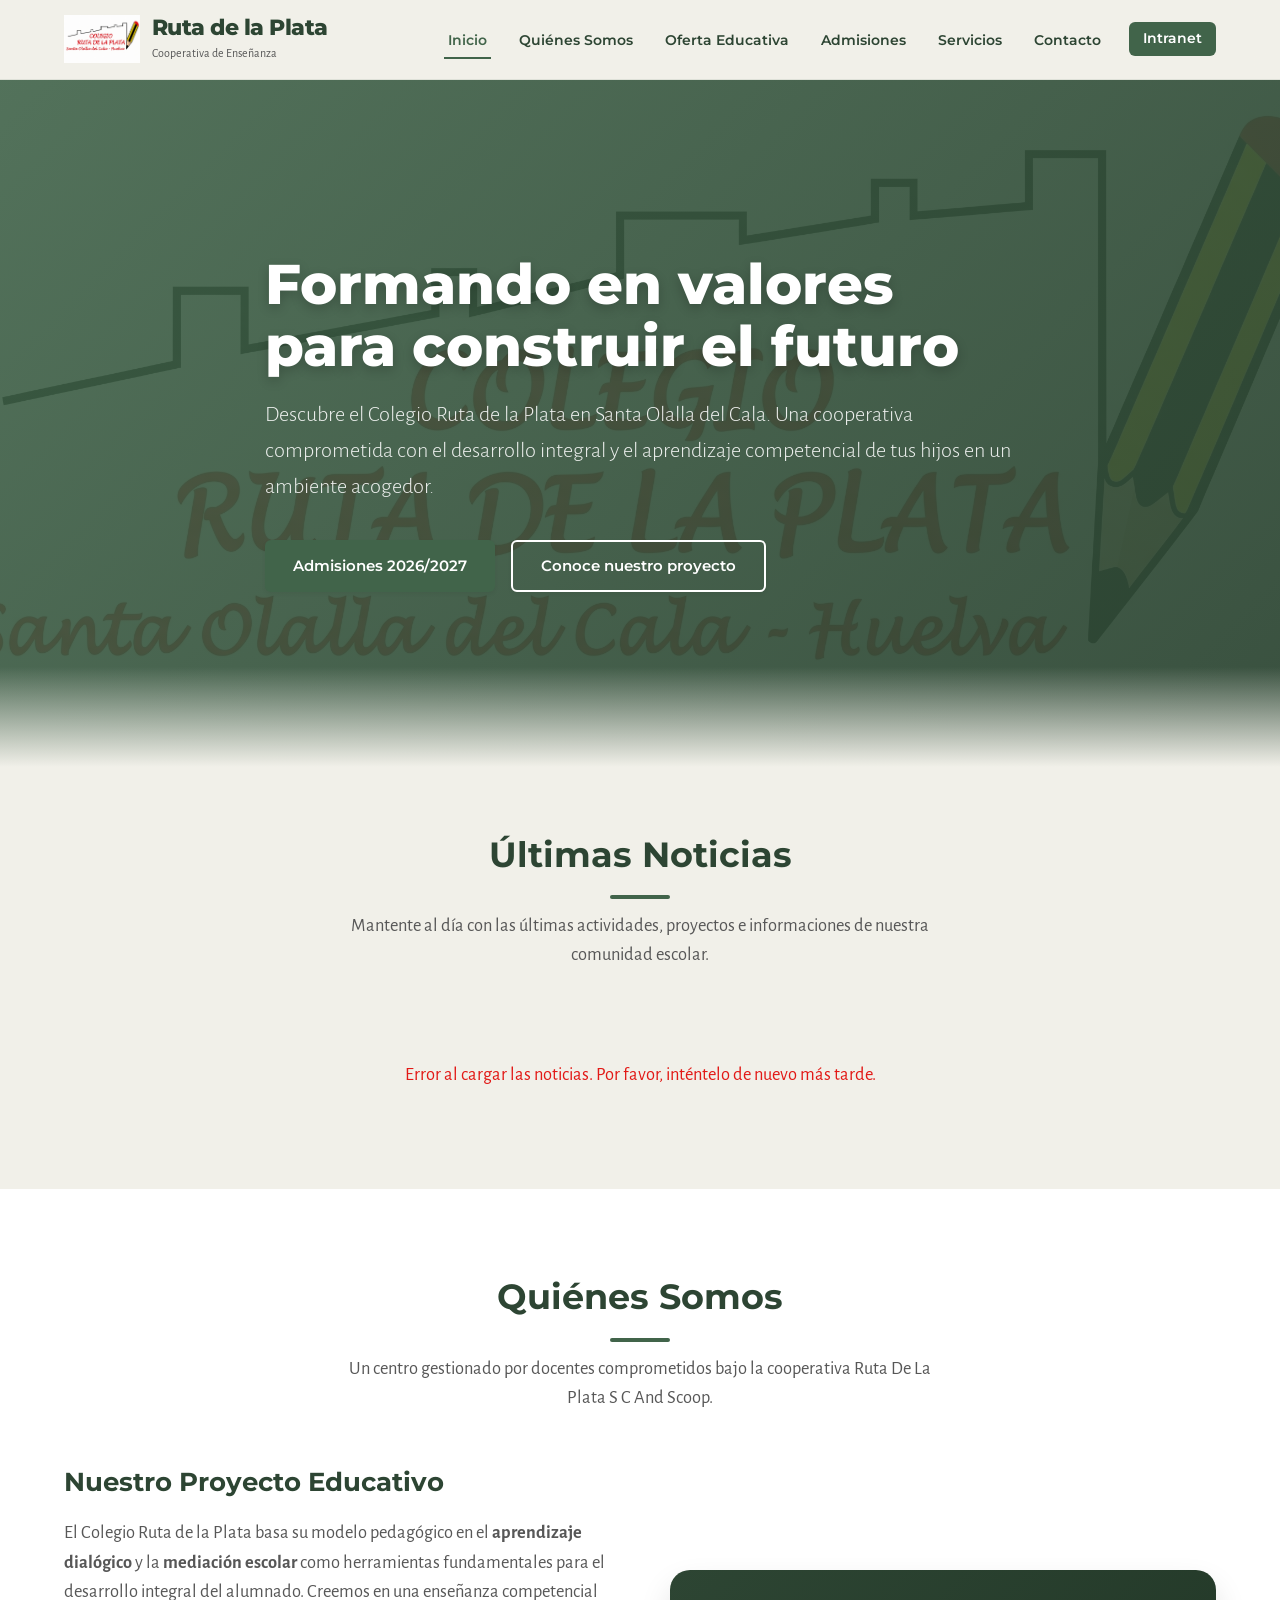
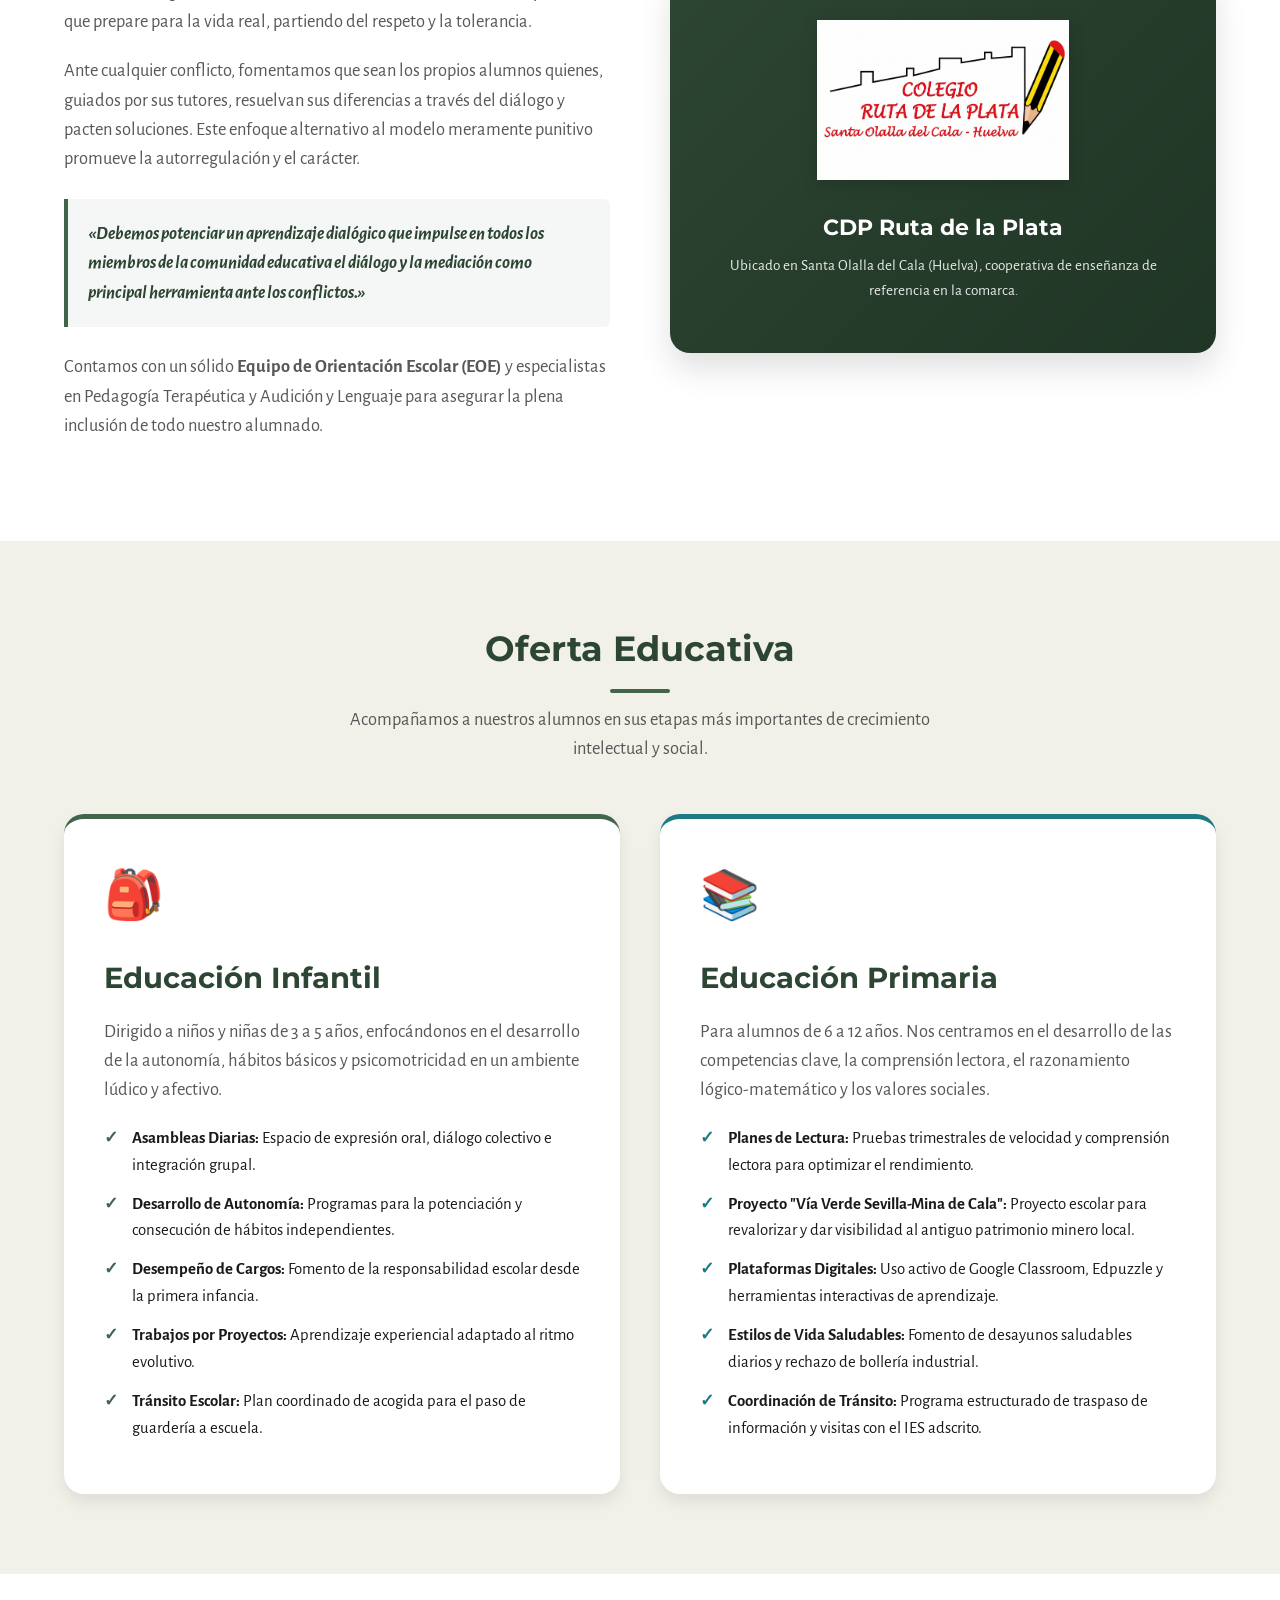
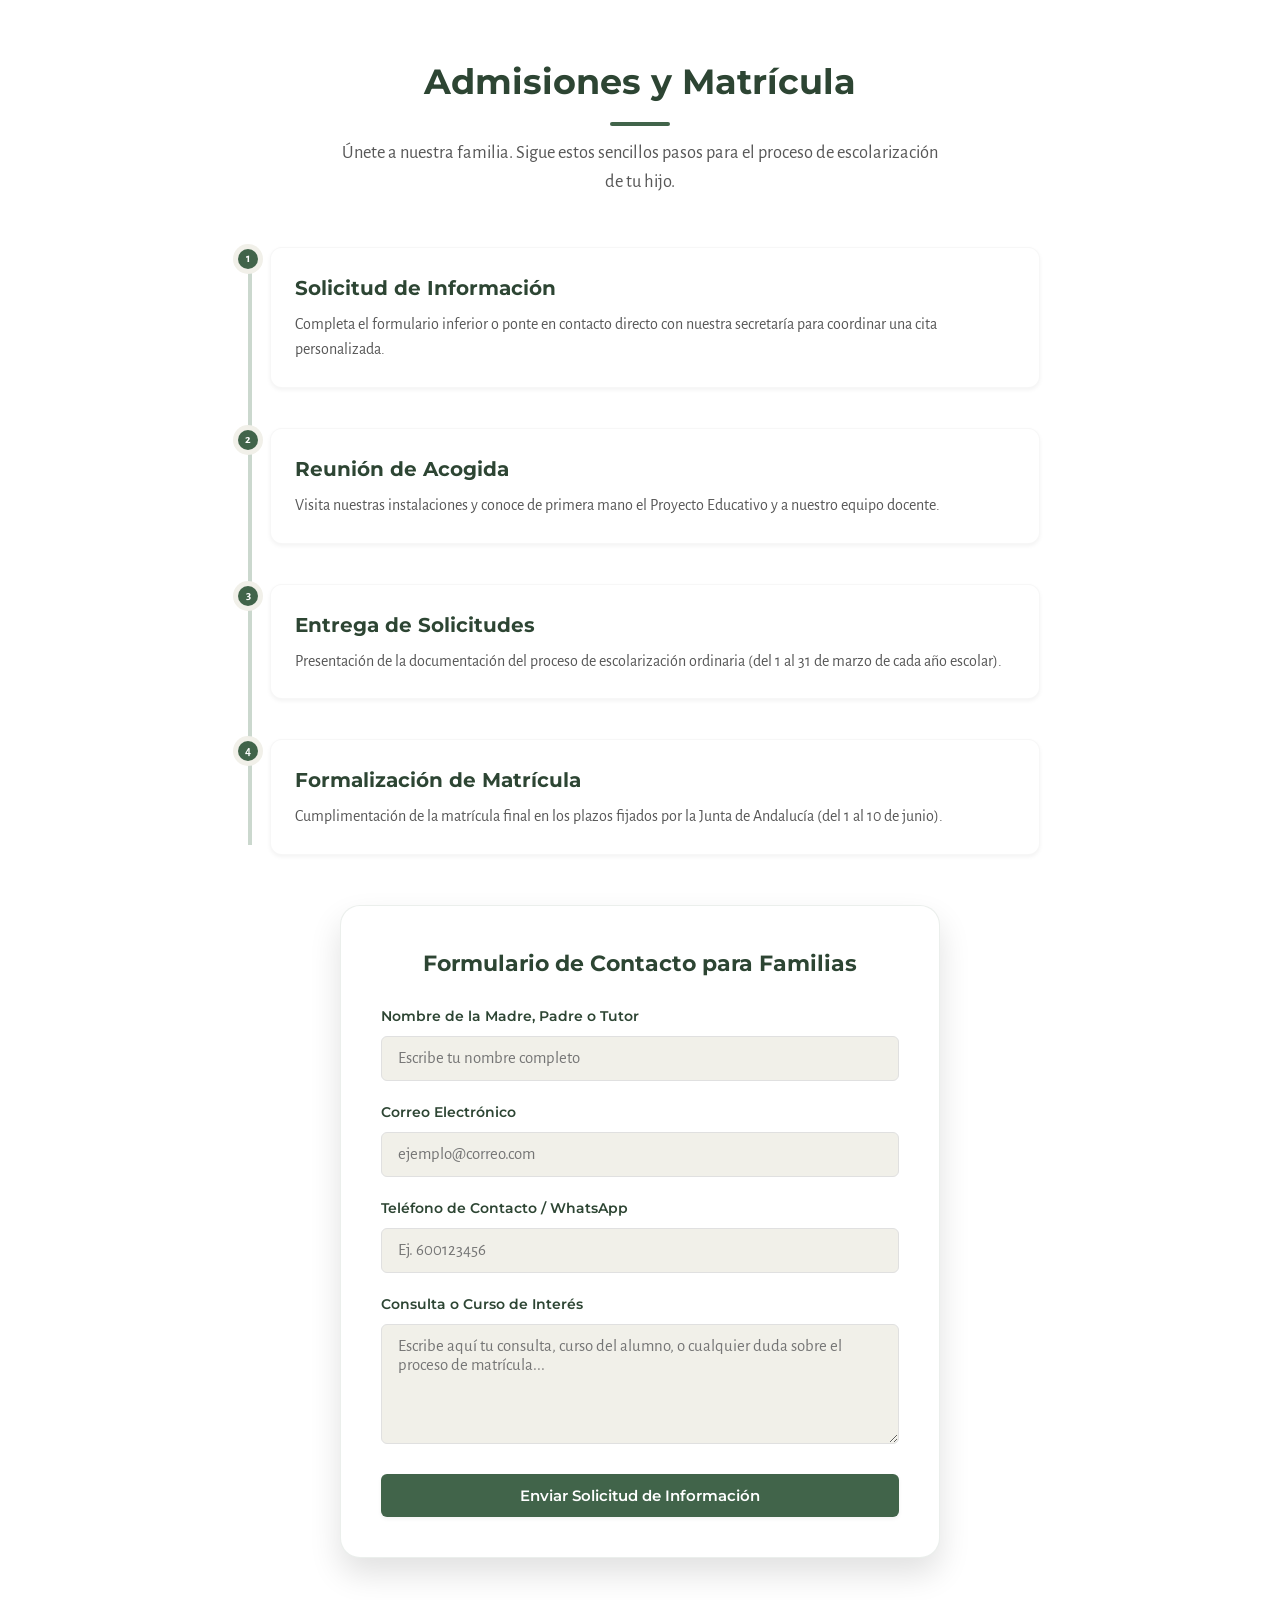
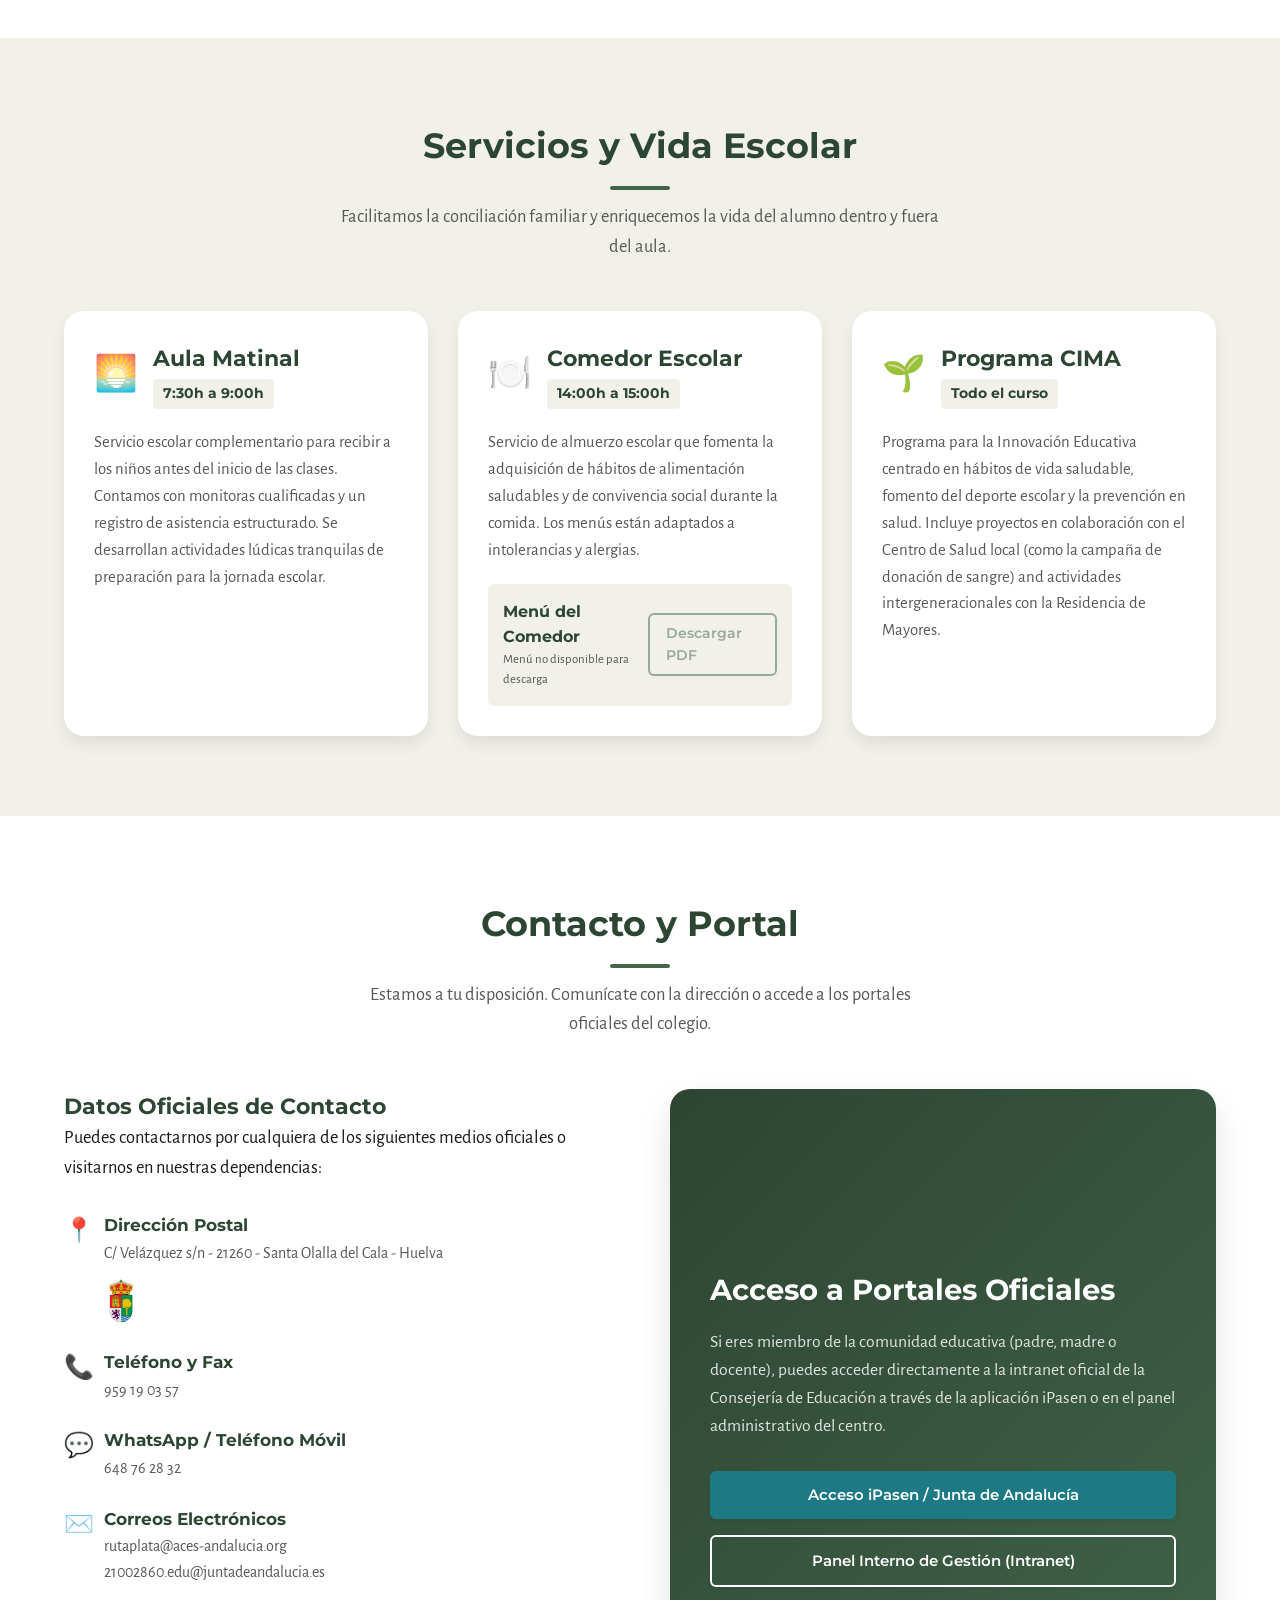
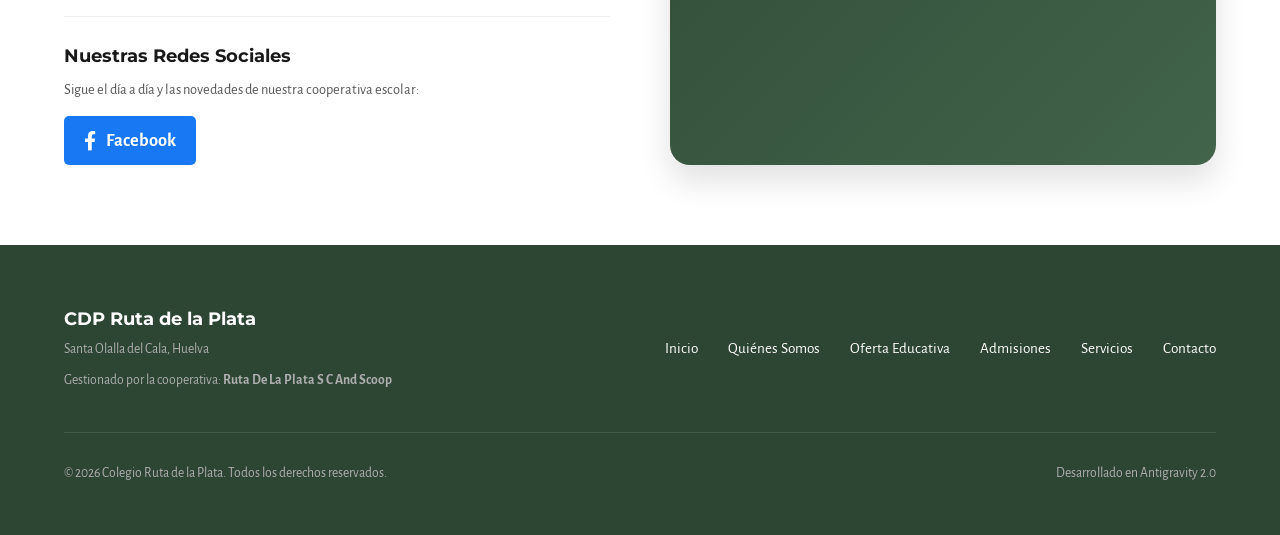
==== commit 258a5c6a: "Feat: Añadido archivo Escudo_Sin_fondo, configurado como favicon e integrado botón de Facebook" ====
--- a/frontend/index.html
+++ b/frontend/index.html
@@ -6,6 +6,10 @@
     <meta name="description" content="Sitio web oficial del Colegio Ruta de la Plata en Santa Olalla del Cala (Huelva). Proyecto educativo cooperativo de Educación Infantil y Primaria.">
     <title>Colegio Ruta de la Plata - Cooperativa de Enseñanza</title>
     
+    <!-- Librería oficial de iconos FontAwesome para redes sociales -->
+    <link rel="stylesheet" href="https://cdnjs.cloudflare.com/ajax/libs/font-awesome/6.0.0/css/all.min.css">
+    <!-- Icono del escudo de Santa Olalla para la pestaña del navegador (Favicon) -->
+    <link rel="icon" type="image/jpeg" href="assets/Escudo_Sin_fondo.png">
     <!-- Design System CSS Stylesheet -->
     <link rel="stylesheet" href="css/styles.css">
 </head>
@@ -269,7 +273,7 @@
                             <span class="service-time">Todo el curso</span>
                         </div>
                     </div>
-                    <p>Programa para la Innovación Educativa centrado en hábitos de vida saludable, fomento del deporte escolar y la prevención en salud. Incluye proyectos en colaboración con el Centro de Salud local (como la campaña de donación de sangre) y actividades intergeneracionales con la Residencia de Mayores.</p>
+                    <p>Programa para la Innovación Educativa centrado en hábitos de vida saludable, fomento del deporte escolar y la prevención en salud. Incluye proyectos en colaboración con el Centro de Salud local (como la campaña de donación de sangre) and actividades intergeneracionales con la Residencia de Mayores.</p>
                 </div>
             </div>
         </div>
@@ -321,6 +325,20 @@
                             </div>
                         </li>
                     </ul>
+
+                    <!-- APARTADO DE REDES SOCIALES -->
+                    <div class="social-media-section" style="margin-top: 30px; padding-top: 25px; border-top: 1px solid #eee;">
+                        <h4 style="color: var(--text-dark); margin-bottom: 8px; font-size: 1.1rem; font-weight: 700;">Nuestras Redes Sociales</h4>
+                        <p style="font-size: 0.9rem; color: var(--text-muted); margin-bottom: 15px;">Sigue el día a día y las novedades de nuestra cooperativa escolar:</p>
+                        <div class="social-links">
+                            <a href="https://www.facebook.com/p/Colegio-Ruta-de-la-Plata-Santa-Olalla-del-Cala-Huelva-100063999613167/" 
+                               target="_blank" 
+                               rel="noopener noreferrer" 
+                               class="social-icon facebook">
+                                <i class="fab fa-facebook-f"></i> Facebook
+                            </a>
+                        </div>
+                    </div>
                 </div>
                 
                 <!-- Intranet and iPasen portals portal link -->
@@ -371,4 +389,4 @@
     <!-- Public Application Logic Script -->
     <script src="js/app.js"></script>
 </body>
-</html>
+</html>
--- a/frontend/css/styles.css
+++ b/frontend/css/styles.css
@@ -1158,3 +1158,44 @@
         gap: 15px;
     }
 }
+.social-media-section {
+    margin-top: 30px;
+    padding-top: 20px;
+    border-top: 1px solid #eee;
+}
+
+.social-media-section h3 {
+    color: #333;
+    margin-bottom: 10px;
+}
+
+.social-links {
+    margin-top: 15px;
+}
+
+.social-icon {
+    display: inline-flex;
+    align-items: center;
+    padding: 10px 20px;
+    border-radius: 5px;
+    text-decoration: none;
+    font-weight: bold;
+    transition: all 0.3s ease;
+}
+
+.social-icon.facebook {
+    background-color: #1877F2; /* Azul oficial de Facebook */
+    color: white;
+}
+
+.social-icon.facebook i {
+    margin-right: 10px;
+    font-size: 1.2rem;
+}
+
+/* Efecto Hover */
+.social-icon.facebook:hover {
+    background-color: #145dbf;
+    transform: translateY(-2px);
+    box-shadow: 0 4px 8px rgba(0, 0, 0, 0.1);
+}
